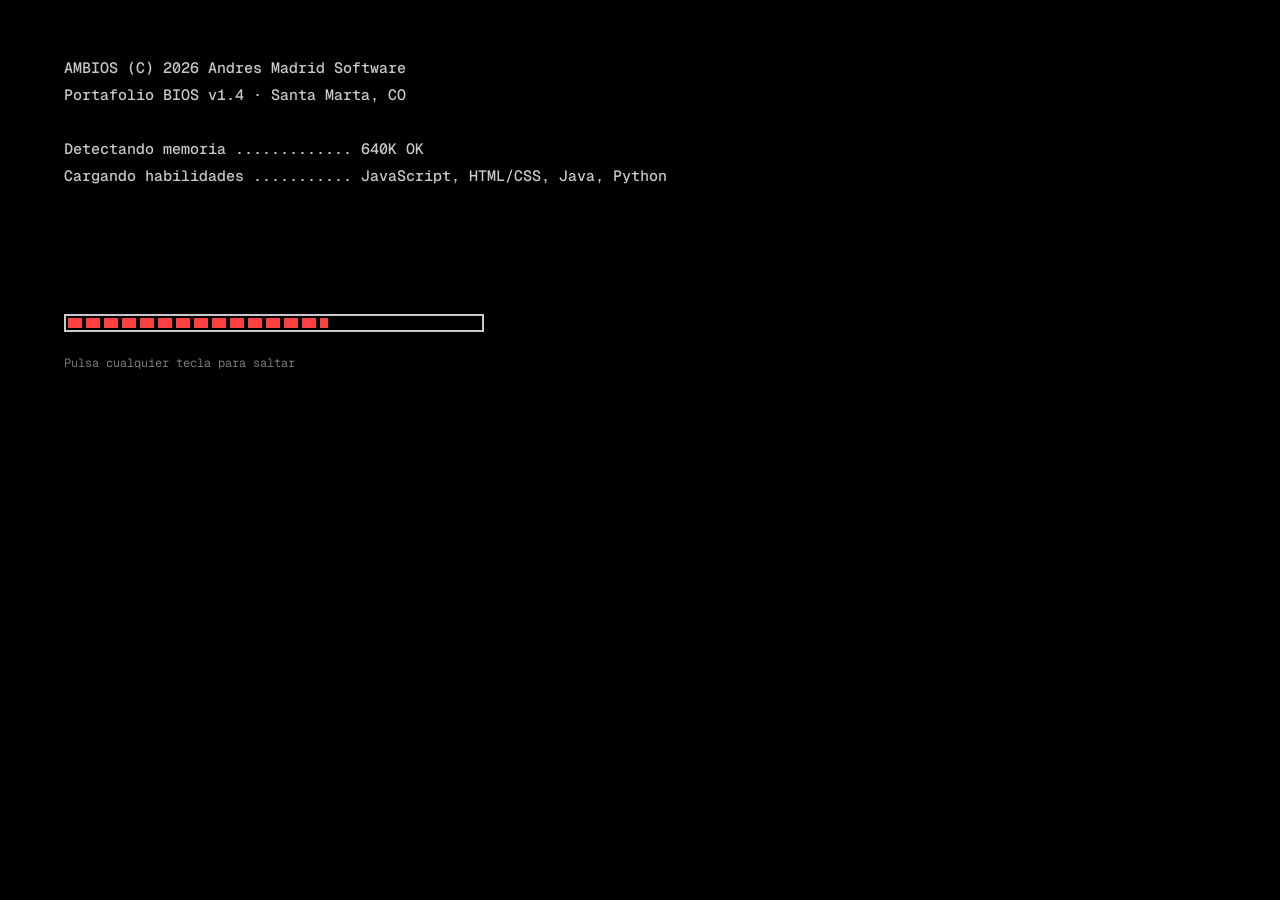
==== index.html @ 8a4d8285 "feat: escritorio en Supabase con cambios en vivo y envío directo del contacto Supabase: - La config " ====
<!DOCTYPE html>
<html lang="es">
<head>
  <meta charset="UTF-8" />
  <meta name="viewport" content="width=device-width, initial-scale=1.0" />
  <title>Andres Madrid | Desarrollador de Software</title>
  <meta
    name="description"
    content="Portafolio de Andres Madrid, desarrollador de software. Un escritorio donde cada icono abre una parte de mi perfil."
  />
  <link rel="canonical" href="https://andresmadrid.vercel.app/" />

  <!-- ====== Vista previa al compartir el enlace (LinkedIn, WhatsApp, X…) ======
       og:image necesita la dirección completa, no una ruta relativa. -->
  <meta property="og:type" content="website" />
  <meta property="og:url" content="https://andresmadrid.vercel.app/" />
  <meta property="og:site_name" content="Andres Madrid" />
  <meta property="og:title" content="Andres Madrid · Desarrollador de Software" />
  <meta property="og:description" content="Portafolio con forma de escritorio: proyectos, habilidades y contacto." />
  <meta property="og:image" content="https://andresmadrid.vercel.app/og.png" />
  <meta property="og:image:width" content="1200" />
  <meta property="og:image:height" content="630" />
  <meta property="og:image:alt" content="Escritorio retro del portafolio de Andres Madrid con la ventana de bienvenida abierta" />
  <meta property="og:locale" content="es_CO" />
  <meta property="og:locale:alternate" content="en_US" />
  <meta name="twitter:card" content="summary_large_image" />
  <meta name="twitter:title" content="Andres Madrid · Desarrollador de Software" />
  <meta name="twitter:description" content="Portafolio con forma de escritorio: proyectos, habilidades y contacto." />
  <meta name="twitter:image" content="https://andresmadrid.vercel.app/og.png" />

  <!-- ====== Datos estructurados para buscadores ====== -->
  <script type="application/ld+json">
    {
      "@context": "https://schema.org",
      "@type": "Person",
      "name": "Andres Madrid",
      "jobTitle": "Desarrollador de Software",
      "url": "https://andresmadrid.vercel.app/",
      "email": "mailto:mvandres08@gmail.com",
      "address": { "@type": "PostalAddress", "addressLocality": "Santa Marta", "addressCountry": "CO" },
      "sameAs": [
        "https://github.com/afMadridv",
        "https://www.linkedin.com/in/andr%C3%A9s-felipe-madrid-villar-9987693a8/"
      ]
    }
  </script>

  <!-- ====== Sin JavaScript: se ve el perfil en texto, no un escritorio vacío ====== -->
  <noscript>
    <style>
      .desktop, .taskbar, .start-menu, .admin-overlay { display: none !important; }
      html, body { overflow: auto !important; background: #0b0b0b !important; }
      .seo-profile {
        position: static !important; width: auto !important; height: auto !important;
        clip: auto !important; margin: 0 auto !important; overflow: visible !important;
        white-space: normal !important; max-width: 760px; padding: 32px 20px;
        color: #e4e4e4; line-height: 1.7;
      }
      .seo-profile a { color: #ff8a8a; }
      .seo-profile h1 { color: #ff4a4a; }
    </style>
  </noscript>

  <!-- ====== Icono de la pestaña (favicon, integrado, no necesita archivo) ====== -->
  <link rel="icon" href="data:image/svg+xml,<svg xmlns='http://www.w3.org/2000/svg' viewBox='0 0 100 100'><rect width='100' height='100' rx='22' fill='%23FA4040'/><text x='50' y='71' font-size='62' font-weight='bold' text-anchor='middle' fill='white' font-family='monospace'>A</text></svg>" />

  <link rel="preconnect" href="https://fonts.googleapis.com" />
  <link rel="preconnect" href="https://fonts.gstatic.com" crossorigin />
  <link
    href="https://fonts.googleapis.com/css2?family=Geist+Mono:wght@400;500;600;700&family=Silkscreen:wght@400;700&display=swap"
    rel="stylesheet"
  />

  <!-- El ?v= evita que el navegador sirva la versión vieja en caché.
       Si tocas styles.css o script.js y no ves el cambio, sube el número. -->
  <link rel="stylesheet" href="styles.css?v=17" />
  <script src="script.js?v=17"></script>
</head>

<body>
  <!-- =========================================================
       PANTALLA DE ARRANQUE
       Sale en cada visita y se salta con cualquier tecla o toque.
       Solo se ve con JavaScript: el <html> recibe la clase
       boot-on desde script.js, antes de pintar nada.
       ========================================================= -->
  <div class="boot" id="boot" aria-hidden="true">
    <pre class="boot-text" id="boot-text"></pre>
    <div class="boot-bar"><div class="boot-fill" id="boot-fill"></div></div>
    <p class="boot-skip" id="boot-skip" data-i18n="boot.skip">Pulsa cualquier tecla para saltar</p>
  </div>

  <!-- =========================================================
       PERFIL EN TEXTO
       Oculto a la vista pero legible para buscadores y lectores
       de pantalla, y visible si el navegador no tiene JavaScript.
       La lista de proyectos la refresca script.js con GitHub.
       ========================================================= -->
  <article class="seo-profile" id="seo-profile" lang="es">
    <h1>Andres Madrid — Desarrollador de Software</h1>
    <p>Santa Marta, Colombia.</p>
    <p>
      Diseño sistemas escalables, seguros y eficientes, con experiencia entregando
      soluciones en entornos altamente regulados: construcción, mantenimiento eléctrico
      e insolvencia y conciliación. Optimizo el rendimiento de los sistemas y acompaño a
      los equipos para elevar su nivel técnico.
    </p>
    <h2>Habilidades</h2>
    <ul>
      <li>Frontend: JavaScript, HTML/CSS</li>
      <li>Backend: Java, Python</li>
      <li>Bases de datos: MySQL, PostgreSQL</li>
      <li>Herramientas: GitHub, Git, Figma, Claude, VS Code, Vercel</li>
    </ul>
    <h2>Educación</h2>
    <ul>
      <li>Ingeniería de Sistemas — Universidad de la Costa (2025 - Presente)</li>
      <li>Técnico en Desarrollo de Software y Aplicaciones Móviles — Corporación Bolivariana del Norte (2022 - 2024)</li>
    </ul>
    <h2>Proyectos</h2>
    <ul id="seo-projects">
      <li><a href="https://github.com/afMadridv">Todos mis proyectos en GitHub</a></li>
    </ul>
    <h2>Contacto</h2>
    <ul>
      <li>Email: <a href="mailto:mvandres08@gmail.com">mvandres08@gmail.com</a></li>
      <li><a href="https://www.linkedin.com/in/andr%C3%A9s-felipe-madrid-villar-9987693a8/">LinkedIn</a></li>
      <li><a href="https://github.com/afMadridv">GitHub</a></li>
    </ul>
  </article>

  <!-- =========================================================
       ESCRITORIO
       El fondo se aplica desde JS (config.wallpaper) para que
       se pueda cambiar desde el portal de administración.
       ========================================================= -->
  <main class="desktop" id="desktop">
    <!-- Iconos del escritorio: los genera renderDesktop() -->
    <div class="icon-grid" id="icon-grid"></div>

    <!-- Lanzador para el teléfono: los mismos elementos en lista.
         Solo se ve en pantallas estrechas (ver styles.css). -->
    <section class="launcher" id="launcher" aria-labelledby="launcher-title">
      <div class="win-bar">
        <span class="win-ico" id="launcher-ico" aria-hidden="true"></span>
        <span class="win-title" id="launcher-title">Andres Madrid</span>
      </div>
      <div class="launcher-body">
        <p class="launcher-role" data-i18n="launcher.role">Desarrollador de software · Santa Marta, Colombia</p>
        <div class="send-list" id="launcher-list"></div>
      </div>
      <div class="win-status" data-i18n="launcher.hint">Toca un elemento para abrirlo</div>
    </section>

    <!-- Ventanas abiertas -->
    <div class="windows" id="windows"></div>

    <!-- Star Wars: decorativo, por encima del fondo y bajo las ventanas -->
    <div class="sw-fx" id="sw-fx" aria-hidden="true">
      <div class="tie-fighter" id="tie-fighter">
        <svg viewBox="0 0 16 16" xmlns="http://www.w3.org/2000/svg" shape-rendering="crispEdges">
          <rect x="0" y="1" width="4" height="14" fill="#242b36"/>
          <rect x="1" y="2" width="2" height="12" fill="#3d4655"/>
          <rect x="0" y="1" width="4" height="1" fill="#98a2b3"/>
          <rect x="0" y="14" width="4" height="1" fill="#98a2b3"/>
          <rect x="0" y="7" width="4" height="1" fill="#5b6575"/>
          <rect x="12" y="1" width="4" height="14" fill="#242b36"/>
          <rect x="13" y="2" width="2" height="12" fill="#3d4655"/>
          <rect x="12" y="1" width="4" height="1" fill="#98a2b3"/>
          <rect x="12" y="14" width="4" height="1" fill="#98a2b3"/>
          <rect x="12" y="7" width="4" height="1" fill="#5b6575"/>
          <rect x="4" y="7" width="2" height="2" fill="#6b7280"/>
          <rect x="10" y="7" width="2" height="2" fill="#6b7280"/>
          <rect x="6" y="5" width="4" height="6" fill="#4b5563"/>
          <rect x="7" y="4" width="2" height="1" fill="#4b5563"/>
          <rect x="7" y="11" width="2" height="1" fill="#4b5563"/>
          <rect x="7" y="6" width="2" height="3" fill="#0f1420"/>
          <rect x="7" y="6" width="1" height="1" fill="#9ca3af"/>
        </svg>
      </div>

      <div class="death-star" id="death-star">
        <svg viewBox="0 0 24 24" xmlns="http://www.w3.org/2000/svg">
          <circle cx="12" cy="12" r="11" fill="#7d8695"/>
          <path d="M12 1a11 11 0 0 0 0 22z" fill="#98a2b3"/>
          <circle cx="12" cy="12" r="11" fill="none" stroke="#5b6575" stroke-width="0.6"/>
          <rect x="1" y="11.4" width="22" height="1.2" fill="#4a5261"/>
          <circle cx="8.5" cy="7.2" r="3.4" fill="#5b6575"/>
          <circle cx="8.5" cy="7.2" r="2.2" fill="#39404d"/>
          <circle cx="8.5" cy="7.2" r="0.9" fill="#22303f"/>
          <rect x="3" y="15.5" width="8" height="0.7" fill="#69727f"/>
          <rect x="5" y="17.5" width="10" height="0.7" fill="#69727f"/>
        </svg>
      </div>
    </div>
  </main>

  <!-- =========================================================
       MENÚ INICIO
       ========================================================= -->
  <nav class="start-menu" id="start-menu" hidden>
    <div class="start-side"><span>ANDRES&nbsp;MADRID</span></div>
    <ul class="start-list" id="start-list"></ul>
  </nav>

  <!-- =========================================================
       BARRA DE TAREAS
       ========================================================= -->
  <footer class="taskbar" id="taskbar">
    <button type="button" class="tb-btn start-btn" id="start-btn" aria-expanded="false">
      <span class="start-logo" aria-hidden="true"></span>
      <span data-i18n="ui.start">Inicio</span>
    </button>

    <!-- Acceso directo a LinkedIn, con el aspecto de un botón de la barra -->
    <a
      class="tb-btn linkedin-btn"
      id="linkedin-btn"
      href="https://www.linkedin.com/in/andr%C3%A9s-felipe-madrid-villar-9987693a8/"
      target="_blank"
      rel="noopener noreferrer"
      data-i18n-title="ui.linkedin"
      title="Abrir mi perfil de LinkedIn"
    >
      <svg viewBox="0 0 24 24" fill="currentColor" aria-hidden="true"><path d="M6.94 5a2 2 0 1 1-4-.002 2 2 0 0 1 4 .002zM7 8.48H3V21h4V8.48zm6.32 0H9.34V21h3.94v-6.57c0-3.66 4.77-4 4.77 0V21H22v-7.93c0-6.17-7.06-5.94-8.72-2.91l.04-1.68z"/></svg>
      <span>Andres Madrid</span>
    </a>

    <!-- Un botón por ventana abierta -->
    <div class="task-buttons" id="task-buttons"></div>

    <div class="tray">
      <!-- Sonidos de sistema: apagados por defecto -->
      <button type="button" class="tray-btn sound-btn" id="sound-toggle" aria-pressed="false" data-i18n-aria="aria.sound" aria-label="Sonido">
        <span class="sound-ico" id="sound-ico" aria-hidden="true"></span>
      </button>
      <button type="button" class="tray-btn" id="lang-toggle" data-i18n-aria="aria.lang" aria-label="Cambiar idioma">
        <span class="lang-code" id="lang-code">EN</span>
      </button>
      <!-- Reloj de Colombia (America/Bogota), no la hora del visitante -->
      <div class="clock" id="clock" data-i18n-title="ui.clock" title="Hora de Colombia">
        <span class="clock-time" id="clock-time">--:--</span>
        <span class="clock-date" id="clock-date"></span>
      </div>
    </div>
  </footer>

  <!-- =========================================================
       PORTAL DE ADMINISTRACIÓN
       ========================================================= -->
  <div class="admin-overlay" id="admin-overlay" hidden role="dialog" aria-modal="true" aria-labelledby="admin-title">
    <div class="win admin-panel">
      <div class="win-bar">
        <span class="win-title" id="admin-title" data-i18n="admin.title">Panel de administración</span>
        <span class="win-controls">
          <button type="button" class="win-btn" id="admin-close" data-i18n-aria="aria.close" aria-label="Cerrar">✕</button>
        </span>
      </div>

      <div class="win-body">
        <!-- Paso 1: cuenta de Supabase -->
        <div id="admin-gate">
          <p class="admin-hint" data-i18n="admin.gate">Entra con tu cuenta de Supabase. Lo que publiques lo ven todos al instante.</p>
          <div class="field">
            <label for="admin-email" data-i18n="admin.email">Correo</label>
            <input class="input" id="admin-email" type="email" autocomplete="username" />
          </div>
          <div class="field">
            <label for="admin-pass" data-i18n="admin.pass">Contraseña</label>
            <input class="input" id="admin-pass" type="password" autocomplete="current-password" />
          </div>
          <p class="admin-error" id="admin-error"></p>
          <button type="button" class="btn" id="admin-submit" data-i18n="admin.enter">Entrar</button>
        </div>

        <!-- Paso 2: administración -->
        <div id="admin-panel-body" hidden>
          <div class="admin-legacy" id="admin-legacy" hidden>
            <p data-i18n="admin.legacy">Este navegador tiene un escritorio guardado de antes, que solo veías tú.</p>
            <button type="button" class="btn" id="legacy-load" data-i18n="admin.legacy.load">Cargarlo</button>
            <button type="button" class="btn" id="legacy-drop" data-i18n="admin.legacy.drop">Descartar</button>
          </div>
          <div class="tabs" id="admin-tabs">
            <button type="button" class="tab is-active" data-tab="items" data-i18n="admin.tab.items">Iconos</button>
            <button type="button" class="tab" data-tab="look" data-i18n="admin.tab.look">Fondo</button>
            <button type="button" class="tab" data-tab="repos" data-i18n="admin.tab.repos">Proyectos</button>
            <button type="button" class="tab" data-tab="skills" data-i18n="admin.tab.skills">Habilidades</button>
            <button type="button" class="tab" data-tab="edu" data-i18n="admin.tab.edu">Educación</button>
          </div>

          <!-- Iconos, carpetas y archivos -->
          <section class="tab-panel" id="tab-items">
            <p class="admin-hint" data-i18n="admin.items.hint">
              Ordena con ▲ y ▼. Los elementos con carpeta padre salen dentro de esa
              carpeta, no en el escritorio.
            </p>
            <div class="admin-list" id="admin-items"></div>
            <button type="button" class="btn" id="item-add" data-i18n="admin.items.add">+ Nuevo elemento</button>

            <form class="item-form" id="item-form" hidden>
              <div class="form-grid">
                <div class="field">
                  <label for="f-name-es" data-i18n="admin.f.name.es">Nombre (español)</label>
                  <input class="input" id="f-name-es" required />
                </div>
                <div class="field">
                  <label for="f-name-en" data-i18n="admin.f.name.en">Nombre (inglés)</label>
                  <input class="input" id="f-name-en" />
                </div>
                <div class="field">
                  <label for="f-type" data-i18n="admin.f.type">Tipo</label>
                  <select class="input" id="f-type">
                    <option value="txt">Archivo de texto (.txt)</option>
                    <option value="folder">Carpeta</option>
                    <option value="link">Enlace externo</option>
                    <option value="app">Ventana especial</option>
                  </select>
                </div>
                <div class="field">
                  <label for="f-icon" data-i18n="admin.f.icon">Icono</label>
                  <select class="input" id="f-icon"></select>
                </div>
                <div class="field">
                  <label for="f-parent" data-i18n="admin.f.parent">Dentro de</label>
                  <select class="input" id="f-parent"></select>
                </div>
                <div class="field" id="field-app">
                  <label for="f-app" data-i18n="admin.f.app">Contenido especial</label>
                  <select class="input" id="f-app">
                    <option value="projects">Proyectos de GitHub</option>
                    <option value="skills">Habilidades</option>
                    <option value="education">Educación</option>
                    <option value="contact">Contacto</option>
                    <option value="social">Redes</option>
                    <option value="cv">Currículum</option>
                    <option value="mypc">Mi PC</option>
                    <option value="trash">Papelera</option>
                  </select>
                </div>
                <div class="field" id="field-url">
                  <label for="f-url" data-i18n="admin.f.url">Dirección (URL)</label>
                  <input class="input" id="f-url" type="url" placeholder="https://…" />
                </div>
              </div>

              <div class="field" id="field-text-es">
                <label for="f-text-es" data-i18n="admin.f.text.es">Texto (español)</label>
                <textarea class="input" id="f-text-es" rows="5"></textarea>
              </div>
              <div class="field" id="field-text-en">
                <label for="f-text-en" data-i18n="admin.f.text.en">Texto (inglés)</label>
                <textarea class="input" id="f-text-en" rows="5"></textarea>
              </div>

              <div class="form-actions">
                <button type="submit" class="btn btn-primary" data-i18n="admin.f.save">Guardar elemento</button>
                <button type="button" class="btn" id="item-cancel" data-i18n="admin.f.cancel">Cancelar</button>
              </div>
            </form>
          </section>

          <!-- Fondo del escritorio -->
          <section class="tab-panel" id="tab-look" hidden>
            <div class="field">
              <label for="wp-type" data-i18n="admin.wp.type">Tipo de fondo</label>
              <select class="input" id="wp-type">
                <option value="color">Color liso</option>
                <option value="gradient">Degradado</option>
                <option value="image">Imagen (URL)</option>
              </select>
            </div>
            <div class="field" id="wp-field-color">
              <label for="wp-color" data-i18n="admin.wp.color">Color</label>
              <input class="input color" id="wp-color" type="color" value="#000000" />
            </div>
            <div class="field" id="wp-field-color2" hidden>
              <label for="wp-color2" data-i18n="admin.wp.color2">Segundo color</label>
              <input class="input color" id="wp-color2" type="color" value="#2a0d0d" />
            </div>
            <div class="field" id="wp-field-url" hidden>
              <label for="wp-url" data-i18n="admin.wp.url">Dirección de la imagen</label>
              <input class="input" id="wp-url" type="url" placeholder="https://…" />
            </div>
            <label class="check">
              <input type="checkbox" id="wp-fx" />
              <span data-i18n="admin.wp.fx">Mostrar el caza TIE y la Estrella de la Muerte</span>
            </label>
            <p class="admin-hint" data-i18n="admin.wp.hint">
              El fondo cambia al instante aquí. Pulsa Publicar abajo para que lo vean todos.
            </p>
          </section>

          <!-- Qué repos se publican -->
          <section class="tab-panel" id="tab-repos" hidden>
            <p class="admin-hint" data-i18n="admin.repos.hint">
              Marca los repos que quieres mostrar en la carpeta Proyectos. Sin nada
              marcado, salen todos.
            </p>
            <div class="admin-list" id="admin-repos"></div>
          </section>

          <!-- Habilidades: grupos con sus tecnologías -->
          <section class="tab-panel" id="tab-skills" hidden>
            <p class="admin-hint" data-i18n="admin.sk.hint">
              Cada grupo sale como un bloque en la ventana Habilidades, en el CV y en el
              arranque. Las tecnologías van separadas por coma.
            </p>
            <div id="admin-skills"></div>
            <button type="button" class="btn" id="skill-add" data-i18n="admin.sk.add">+ Grupo</button>
          </section>

          <!-- Educación: un bloque por estudio -->
          <section class="tab-panel" id="tab-edu" hidden>
            <p class="admin-hint" data-i18n="admin.ed.hint">
              Cada estudio sale como una fila en la ventana Educación y en el CV.
            </p>
            <div id="admin-edu"></div>
            <button type="button" class="btn" id="edu-add" data-i18n="admin.ed.add">+ Estudio</button>
          </section>

          <div class="admin-foot">
            <span class="admin-count" id="admin-count"></span>
            <button type="button" class="btn" id="admin-logout" data-i18n="admin.logout">Cerrar sesión</button>
            <button type="button" class="btn" id="admin-reset" data-i18n="admin.reset">Restablecer</button>
            <button type="button" class="btn" id="admin-export" data-i18n="admin.export">Copia (desktop.json)</button>
            <button type="button" class="btn btn-primary" id="admin-save" data-i18n="admin.save">Publicar</button>
          </div>
        </div>
      </div>
    </div>
  </div>

  <!-- Copia del CV para "Guardar como PDF": solo se imprime esto -->
  <div class="print-root" id="print-root" aria-hidden="true"></div>
</body>
</html>
---- styles.css ----
/* =========================================================
   PORTAFOLIO — ESCRITORIO
   Estética de sistema operativo de los 90: marcos biselados,
   barra de tareas y ventanas que se arrastran.

   El biselado no usa `border: outset` (cada navegador lo pinta
   distinto): se hace con cuatro box-shadow interiores, que dan
   el mismo resultado en todas partes.
   ========================================================= */

:root {
  /* Gris del chrome, como en aquellos sistemas */
  --face: #c6c6c6;
  --face-dark: #9a9a9a;
  --light: #ffffff;
  --shadow: #808080;
  --dark: #1b1b1b;

  --title-a: #7a0f0f;          /* barra de título activa */
  --title-b: #d63a3a;
  --title-off-a: #6b6b6b;      /* barra de título inactiva */
  --title-off-b: #a5a5a5;

  --accent: #fa4040;
  --ink: #101010;
  --ink-soft: #4a4a4a;
  --paper: #ffffff;

  --taskbar-h: 40px;

  --font-mono: "Geist Mono", ui-monospace, SFMono-Regular, "Roboto Mono",
    Menlo, Monaco, "Courier New", monospace;
  --font-display: "Silkscreen", "Courier New", var(--font-mono);
}

/* Biselado hacia fuera (botones, ventanas, barra) */
.bevel,
.win,
.tb-btn,
.tray,
.taskbar,
.btn,
.start-menu {
  box-shadow:
    inset 1px 1px 0 0 var(--light),
    inset -1px -1px 0 0 var(--dark),
    inset 2px 2px 0 0 var(--face),
    inset -2px -2px 0 0 var(--shadow);
}

/* Biselado hacia dentro (campos, zonas hundidas) */
.bevel-in,
.input,
.admin-list,
.win-body.sunken {
  box-shadow:
    inset 1px 1px 0 0 var(--shadow),
    inset -1px -1px 0 0 var(--light),
    inset 2px 2px 0 0 var(--dark),
    inset -2px -2px 0 0 var(--face);
}

*, *::before, *::after { box-sizing: border-box; }

html, body {
  height: 100%;
  margin: 0;
  overflow: hidden;              /* el escritorio no hace scroll; las ventanas sí */
  font-family: var(--font-mono);
  color: var(--ink);
  background: #000;
  -webkit-font-smoothing: antialiased;
}

button, input, select, textarea { font: inherit; color: inherit; }

.sr-only {
  position: absolute; width: 1px; height: 1px;
  padding: 0; margin: -1px; overflow: hidden;
  clip: rect(0 0 0 0); white-space: nowrap; border: 0;
}

/* =========================================================
   ESCRITORIO
   ========================================================= */
.desktop {
  position: fixed;
  inset: 0 0 var(--taskbar-h) 0;
  background: #000;              /* JS lo sustituye con config.wallpaper */
  background-size: cover;
  background-position: center;
  overflow: hidden;
}

/* ----- Iconos ----- */
.icon-grid {
  position: absolute;
  inset: 0;
  padding: 1rem 0.5rem;
  display: grid;
  /* Se llenan de arriba abajo y luego saltan de columna, como un
     escritorio de verdad. Hacen falta filas explícitas: con solo
     grid-auto-flow:column cada icono se iría a su propia columna. */
  grid-template-rows: repeat(auto-fill, 96px);
  grid-auto-columns: 96px;
  grid-auto-flow: column;
  gap: 0.25rem;
  justify-content: start;
  z-index: 2;
}
/* En pantallas bajas o estrechas, en filas para que no se salgan */
@media (max-width: 700px), (max-height: 620px) {
  .icon-grid {
    grid-template-rows: none;
    grid-template-columns: repeat(auto-fill, minmax(80px, 1fr));
    grid-auto-rows: 92px;
    grid-auto-flow: row;
    align-content: start;
  }
}

.d-icon {
  display: flex;
  flex-direction: column;
  align-items: center;
  justify-content: flex-start;
  gap: 0.35rem;
  padding: 0.4rem 0.25rem;
  background: none;
  border: 1px dotted transparent;
  cursor: pointer;
  text-align: center;
  color: #fff;
  font-size: 0.72rem;
  line-height: 1.25;
  word-break: break-word;
}
.d-icon:hover .d-icon-img { filter: brightness(1.15); }
.d-icon:focus-visible { outline: none; border-color: #fff; }
/* Azul de selección clásico para el icono abierto o enfocado */
.d-icon.is-open .d-icon-label,
.d-icon:focus-visible .d-icon-label {
  background: #000080;
  color: #fff;
  text-shadow: none;
}
.d-icon-img { width: 40px; height: 40px; flex-shrink: 0; }
.d-icon-img svg {
  width: 100%;
  height: 100%;
  display: block;
  image-rendering: pixelated;   /* los iconos son de píxeles: sin suavizado */
}
.d-icon-label {
  padding: 1px 3px;
  text-shadow: 1px 1px 0 rgba(0, 0, 0, 0.85);
}

/* =========================================================
   VENTANAS
   ========================================================= */
.windows { position: absolute; inset: 0; z-index: 3; pointer-events: none; }

.win {
  position: absolute;
  display: flex;
  flex-direction: column;
  min-width: 260px;
  min-height: 140px;
  padding: 3px;
  background: var(--face);
  pointer-events: auto;
  animation: winIn 0.14s ease-out;
}
@keyframes winIn {
  from { opacity: 0; transform: scale(0.97); }
  to   { opacity: 1; transform: scale(1); }
}
.win.is-min { display: none; }
.win.is-max {
  inset: 0 0 0 0 !important;
  width: auto !important;
  height: auto !important;
}

/* ----- Barra de título: plateada, con icono a la izquierda ----- */
.win-bar {
  display: flex;
  align-items: center;
  gap: 0.4rem;
  padding: 3px 3px 3px 4px;
  background: linear-gradient(90deg, #9a9a9a, #d2d2d2);
  color: #3a3a3a;
  cursor: inherit;
  user-select: none;
  touch-action: none;            /* para poder arrastrar en móvil */
}
.win.is-active .win-bar {
  background: linear-gradient(90deg, #5c5c5c, #cfcfcf);
  color: #000;
}
.win-ico { width: 16px; height: 16px; flex-shrink: 0; }
.win-ico svg { width: 100%; height: 100%; display: block; image-rendering: pixelated; }
.win-title {
  flex: 1;
  font-size: 0.74rem;
  font-weight: 700;
  white-space: nowrap;
  overflow: hidden;
  text-overflow: ellipsis;
}
.win-controls { display: flex; gap: 2px; }
.win-btn {
  width: 20px;
  height: 18px;
  display: grid;
  place-items: center;
  background: var(--face);
  border: 0;
  color: var(--ink);
  font-size: 0.7rem;
  line-height: 1;
  cursor: pointer;
  box-shadow:
    inset 1px 1px 0 0 var(--light),
    inset -1px -1px 0 0 var(--dark),
    inset 2px 2px 0 0 var(--face),
    inset -2px -2px 0 0 var(--shadow);
}
.win-btn:active {
  box-shadow:
    inset 1px 1px 0 0 var(--shadow),
    inset -1px -1px 0 0 var(--light),
    inset 2px 2px 0 0 var(--dark);
}

/* ----- Cuerpo (base; cada tipo lo cambia) ----- */
.win-body {
  flex: 1;
  overflow: auto;
  margin-top: 3px;
  padding: 0.9rem 1rem;
  background: var(--paper);
  font-size: 0.82rem;
  line-height: 1.6;
  box-shadow:
    inset 1px 1px 0 0 var(--shadow),
    inset -1px -1px 0 0 var(--light),
    inset 2px 2px 0 0 var(--dark);
}
.win-body p { margin: 0 0 0.8rem; }
.win-body a { color: #a01414; }
.muted { color: var(--ink-soft); }

/* ----- Barra de estado ----- */
.win-status {
  flex-shrink: 0;
  margin-top: 3px;
  padding: 2px 8px;
  min-height: 20px;
  font-size: 0.7rem;
  line-height: 16px;
  color: var(--ink);
  background: var(--face);
  box-shadow:
    inset 1px 1px 0 0 var(--shadow),
    inset -1px -1px 0 0 var(--light);
  white-space: nowrap;
  overflow: hidden;
  text-overflow: ellipsis;
}

/* =========================================================
   1) VISOR DE TEXTO  (.txt y ficha de proyecto)
   Fondo negro, monoespaciado, titular en rojo.
   ========================================================= */
.body-txt {
  background: #0b0b0b;
  color: #d8d8d8;
  padding: 1.1rem 1.2rem;
}
.body-txt .txt-head {
  margin: 0 0 1.1rem;
  font-family: var(--font-display);
  font-size: 0.95rem;
  color: #ff3b3b;
  letter-spacing: 0;
}
.body-txt .txt-body { white-space: pre-wrap; line-height: 1.9; }
.body-txt a { color: #ff8a8a; }

.body-repo .facts {
  display: grid;
  grid-template-columns: auto 1fr;
  gap: 0.15rem 0.9rem;
  margin: 1.2rem 0;
  font-size: 0.78rem;
}
.body-repo dt { color: #8a8a8a; }
.body-repo dd { margin: 0; }
.body-repo .repo-links { display: flex; gap: 0.4rem; flex-wrap: wrap; }

/* =========================================================
   2) EXPLORADOR CON PESTAÑAS  (carpetas y Proyectos)
   ========================================================= */
.body-explorer {
  background: var(--face);
  padding: 4px 4px 0;
  display: flex;
  flex-direction: column;
  box-shadow: none;
}

.tabs-row {
  display: flex;
  gap: 2px;
  padding: 2px 2px 0;
  flex-wrap: wrap;
  flex-shrink: 0;
}
.etab {
  display: flex;
  align-items: center;
  gap: 0.3rem;
  padding: 3px 9px 4px;
  margin-bottom: -1px;
  background: var(--face-dark);
  border: 0;
  border-radius: 3px 3px 0 0;
  font-size: 0.72rem;
  cursor: pointer;
  box-shadow:
    inset 1px 1px 0 0 var(--light),
    inset -1px 0 0 0 var(--dark);
}
.etab.is-active {
  background: var(--face);
  font-weight: 700;
  padding-bottom: 6px;
  z-index: 1;
}
.etab-ico { width: 13px; height: 13px; flex-shrink: 0; }
.etab-ico svg { width: 100%; height: 100%; display: block; image-rendering: pixelated; }

.explorer-pane {
  flex: 1;
  overflow: auto;
  padding: 0.7rem;
  background: var(--paper);
  box-shadow:
    inset 1px 1px 0 0 var(--shadow),
    inset -1px -1px 0 0 var(--light),
    inset 2px 2px 0 0 var(--dark);
}

.folder-grid {
  display: grid;
  grid-template-columns: repeat(auto-fill, minmax(88px, 1fr));
  gap: 0.4rem;
  align-content: start;
}
.folder-item {
  display: flex;
  flex-direction: column;
  align-items: center;
  gap: 0.3rem;
  padding: 0.5rem 0.2rem;
  background: none;
  border: 1px dotted transparent;
  cursor: pointer;
  font-size: 0.7rem;
  text-align: center;
  color: var(--ink);
  word-break: break-word;
}
.folder-item:hover { background: #e8e8f4; border-color: #9a9ab0; }
.folder-item:focus-visible { outline: none; background: #000080; color: #fff; }
.fi-ico { width: 32px; height: 32px; }
.fi-ico svg { width: 100%; height: 100%; display: block; image-rendering: pixelated; }
.folder-empty { color: var(--ink-soft); font-style: italic; padding: 0.5rem; }

/* =========================================================
   3) PANEL DE PROPIEDADES  (Habilidades)
   ========================================================= */
.body-props { background: var(--face); box-shadow: none; padding: 0.9rem; }
.body-props .group {
  margin: 0 0 0.9rem;
  padding: 0.6rem 0.8rem 0.7rem;
  border: 0;
  box-shadow:
    inset 1px 1px 0 0 var(--shadow),
    inset -1px -1px 0 0 var(--light);
}
.body-props legend { padding: 0 0.35rem; font-size: 0.75rem; font-weight: 700; }
/* Lista de componentes, estilo "programas instalados" */
.comp-list {
  padding: 3px;
  background: var(--paper);
  box-shadow:
    inset 1px 1px 0 0 var(--shadow),
    inset -1px -1px 0 0 var(--light),
    inset 2px 2px 0 0 var(--dark);
}
.comp-row {
  display: flex;
  align-items: center;
  gap: 0.45rem;
  padding: 2px 4px;
  font-size: 0.75rem;
}
.comp-row:hover { background: #000080; color: #fff; }
.comp-mark { width: 14px; height: 14px; flex-shrink: 0; }
.comp-mark svg { width: 100%; height: 100%; display: block; image-rendering: pixelated; }

/* =========================================================
   4) VISTA DE LISTA  (Educación)
   ========================================================= */
.body-list { background: var(--paper); padding: 3px; }
.listview { width: 100%; border-collapse: collapse; font-size: 0.74rem; }
.listview th {
  position: sticky;
  top: 0;
  padding: 3px 7px;
  text-align: left;
  font-weight: 700;
  background: var(--face);
  box-shadow:
    inset 1px 1px 0 0 var(--light),
    inset -1px -1px 0 0 var(--shadow);
}
.listview td {
  padding: 5px 7px;
  border-bottom: 1px solid #e4e4e4;
  vertical-align: top;
}
.listview tr:hover td { background: #e8e8f4; }
.cell-ico {
  display: inline-block;
  width: 16px; height: 16px;
  margin-right: 0.4rem;
  vertical-align: -3px;
}
.cell-ico svg { width: 100%; height: 100%; display: block; image-rendering: pixelated; }

/* =========================================================
   5) ENTORNO DE RED  (Redes)
   ========================================================= */
.body-net { background: var(--face); box-shadow: none; padding: 4px; display: flex; }
.body-net .explorer-pane { flex: 1; }
.body-net .fi-ico { width: 40px; height: 40px; }

/* =========================================================
   6) CUADRO DE DIÁLOGO  (Contacto)
   ========================================================= */
.body-dialog { background: var(--face); box-shadow: none; padding: 1rem; }
.dlg-head {
  display: flex;
  align-items: flex-start;
  gap: 0.8rem;
  margin-bottom: 1rem;
}
.dlg-ico { width: 32px; height: 32px; flex-shrink: 0; }
.dlg-ico svg { width: 100%; height: 100%; display: block; image-rendering: pixelated; }
.dlg-head p { margin: 0; font-size: 0.76rem; }
.dlg-actions { display: flex; justify-content: flex-end; margin-top: 0.4rem; }

/* "Enviar con…": lista hundida como el "Abrir con" de Windows */
.send-chooser[hidden] { display: none; }
.send-q { margin: 0 0 0.6rem; font-size: 0.8rem; font-weight: 700; }
.send-list {
  display: flex;
  flex-direction: column;
  padding: 3px;
  margin-bottom: 0.4rem;
  background: var(--paper);
  box-shadow:
    inset 1px 1px 0 0 var(--shadow),
    inset -1px -1px 0 0 var(--light),
    inset 2px 2px 0 0 var(--dark);
}
.send-opt {
  display: flex;
  align-items: center;
  gap: 0.7rem;
  padding: 0.45rem 0.55rem;
  background: none;
  border: 1px dotted transparent;
  text-align: left;
  color: var(--ink);
}
.send-opt:hover,
.send-opt:focus-visible {
  outline: none;
  background: #000080;
  color: #fff;
}
.send-ico { width: 28px; height: 28px; flex-shrink: 0; }
.send-ico svg { width: 100%; height: 100%; display: block; image-rendering: pixelated; }
.send-txt { display: flex; flex-direction: column; line-height: 1.3; }
.send-txt strong { font-size: 0.8rem; }
.send-txt span { font-size: 0.68rem; opacity: 0.75; }
.copy-box { margin-top: 0.5rem; font-size: 0.72rem; }
.copy-box[hidden] { display: none; }
.body-dialog > [hidden] { display: none !important; }

/* Formulario: nombre y email lado a lado, contador bajo el mensaje */
.field-row { display: grid; grid-template-columns: 1fr 1fr; gap: 0 0.7rem; }
@container (max-width: 420px) {
  .field-row { grid-template-columns: 1fr; }
}
.body-dialog { container-type: inline-size; }
.char-count {
  display: block;
  margin-top: 0.2rem;
  text-align: right;
  font-size: 0.66rem;
  color: var(--ink-soft);
}
.char-count.is-near { color: #a01414; font-weight: 700; }
.hp { position: absolute; left: -9999px; width: 1px; height: 1px; opacity: 0; }
.dlg-foot {
  display: flex;
  align-items: center;
  gap: 0.8rem;
  margin-top: 0.4rem;
}
.form-note {
  flex: 1;
  margin: 0;
  font-size: 0.68rem;
  line-height: 1.45;
  color: var(--ink-soft);
}
.dlg-foot .btn { flex-shrink: 0; }
.body-dialog .dlg-actions { gap: 0.4rem; }

/* Enviando: el sobre cruza de tu PC a mi buzón, como el diálogo
   de copiar archivos de aquellos sistemas */
.send-progress { padding: 1.2rem 0.4rem 0.6rem; }
.send-trip {
  display: flex;
  align-items: center;
  gap: 0.6rem;
  margin-bottom: 1.1rem;
}
.trip-end {
  display: flex;
  flex-direction: column;
  align-items: center;
  gap: 0.3rem;
  font-size: 0.7rem;
  font-weight: 700;
}
.trip-ico { width: 40px; height: 40px; }
.trip-ico svg,
.trip-flyer svg,
.done-ico svg { width: 100%; height: 100%; display: block; image-rendering: pixelated; }
.trip-lane {
  position: relative;
  flex: 1;
  height: 32px;
  margin-bottom: 1.2rem;
  background: repeating-linear-gradient(90deg, var(--shadow) 0 4px, transparent 4px 10px) center / 100% 2px no-repeat;
}
.trip-flyer {
  position: absolute;
  top: 0;
  left: 0;
  width: 32px;
  height: 32px;
  animation: trip-fly 1.1s steps(9) infinite;
}
@keyframes trip-fly {
  from { left: 0; }
  to { left: calc(100% - 32px); }
}
.send-label { margin: 0 0 0.5rem; font-size: 0.78rem; font-weight: 700; }
.progress {
  height: 20px;
  padding: 3px;
  background: var(--paper);
  box-shadow:
    inset 1px 1px 0 0 var(--shadow),
    inset -1px -1px 0 0 var(--light),
    inset 2px 2px 0 0 var(--dark),
    inset -2px -2px 0 0 var(--face);
  overflow: hidden;
}
.progress-fill {
  width: 0;
  height: 100%;
  background: repeating-linear-gradient(90deg, #000080 0 10px, transparent 10px 13px);
  animation: progress-fill 1.1s steps(12) forwards;
}
@keyframes progress-fill {
  to { width: 92%; }
}

/* Enviado */
.send-done { padding: 1.4rem 0.4rem 0.4rem; text-align: center; }
.done-ico { display: inline-block; width: 64px; height: 64px; }
.done-title {
  margin: 0.6rem 0 0.4rem;
  font: 400 1.15rem var(--font-display);
  letter-spacing: 0.04em;
}
.done-text { margin: 0 auto 1.2rem; max-width: 46ch; font-size: 0.78rem; line-height: 1.55; }
.send-done .dlg-actions { justify-content: center; }

/* Plan B: aviso de por qué no salió directo */
.send-fail {
  margin: 0 0 0.8rem;
  padding: 0.5rem 0.6rem;
  font-size: 0.74rem;
  line-height: 1.5;
  background: #fff6d6;
  box-shadow:
    inset 1px 1px 0 0 var(--shadow),
    inset -1px -1px 0 0 var(--light);
}

@media (prefers-reduced-motion: reduce) {
  .trip-flyer { animation: none; left: calc(50% - 16px); }
  .progress-fill { animation: none; width: 92%; }
}

/* Tirador para redimensionar, abajo a la derecha */
.win-grip {
  position: absolute;
  right: 2px;
  bottom: 2px;
  width: 16px;
  height: 16px;
  cursor: nwse-resize;
  touch-action: none;
  background: repeating-linear-gradient(
    135deg,
    transparent 0 2px,
    var(--light) 2px 3px,
    var(--shadow) 3px 4px
  );
}
.win.is-max .win-grip { display: none; }


/* =========================================================
   BOTONES Y CAMPOS
   ========================================================= */
.btn {
  display: inline-flex;
  align-items: center;
  gap: 0.4rem;
  padding: 0.35rem 0.8rem;
  background: var(--face);
  border: 0;
  color: var(--ink);
  font-size: 0.78rem;
  cursor: pointer;
  white-space: nowrap;
}
.btn:active {
  box-shadow:
    inset 1px 1px 0 0 var(--shadow),
    inset -1px -1px 0 0 var(--light),
    inset 2px 2px 0 0 var(--dark);
}
.btn-ico { width: 14px; height: 14px; flex-shrink: 0; }
.btn-ico svg { width: 100%; height: 100%; display: block; image-rendering: pixelated; }
.btn-primary { font-weight: 700; color: #6d0d0d; }

.field { margin-bottom: 0.7rem; }
.field label {
  display: block;
  margin-bottom: 0.25rem;
  font-size: 0.75rem;
  font-weight: 500;
}
.input {
  width: 100%;
  padding: 0.35rem 0.5rem;
  background: var(--paper);
  border: 0;
  font-size: 0.8rem;
  font-family: var(--font-mono);
}
.input:focus { outline: 1px dotted var(--ink); outline-offset: -4px; }
textarea.input { resize: vertical; line-height: 1.5; }
.input.color { padding: 2px; height: 32px; cursor: pointer; }
select.input { cursor: pointer; }

.check {
  display: flex;
  align-items: center;
  gap: 0.45rem;
  margin: 0.6rem 0;
  font-size: 0.78rem;
  cursor: pointer;
}

/* Aviso bajo el botón de enviar del formulario */
.form-status {
  margin-top: 0.7rem;
  font-size: 0.75rem;
  line-height: 1.5;
  color: var(--ink-soft);
}
.form-status[hidden] { display: none; }
.form-status.is-warn { color: #a01414; font-weight: 700; }

/* =========================================================
   BARRA DE TAREAS
   ========================================================= */
.taskbar {
  position: fixed;
  left: 0; right: 0; bottom: 0;
  height: var(--taskbar-h);
  display: flex;
  align-items: center;
  gap: 4px;
  padding: 3px 4px;
  background: var(--face);
  z-index: 50;
}

.tb-btn {
  display: flex;
  align-items: center;
  gap: 0.4rem;
  height: 30px;
  padding: 0 0.6rem;
  max-width: 190px;
  background: var(--face);
  border: 0;
  color: var(--ink);
  font-size: 0.75rem;
  text-decoration: none;
  cursor: pointer;
  white-space: nowrap;
  overflow: hidden;
}
.tb-btn > span {
  overflow: hidden;
  text-overflow: ellipsis;
}
.tb-btn:active,
.tb-btn.is-down {
  box-shadow:
    inset 1px 1px 0 0 var(--shadow),
    inset -1px -1px 0 0 var(--light),
    inset 2px 2px 0 0 var(--dark);
}

.start-btn { font-family: var(--font-display); font-size: 0.7rem; flex-shrink: 0; }
.start-logo {
  width: 16px; height: 16px; flex-shrink: 0;
  background:
    linear-gradient(135deg, var(--accent) 0%, var(--accent) 50%, #8a1414 50%, #8a1414 100%);
  box-shadow: inset 0 0 0 1px rgba(0, 0, 0, 0.35);
}

.linkedin-btn { flex-shrink: 0; }
.linkedin-btn svg { width: 15px; height: 15px; color: #0a66c2; flex-shrink: 0; }

.task-buttons {
  flex: 1;
  display: flex;
  gap: 3px;
  overflow: hidden;
  min-width: 0;
}
.task-buttons .tb-btn { flex: 0 1 150px; min-width: 40px; }

.tray {
  display: flex;
  align-items: center;
  gap: 0.5rem;
  height: 30px;
  padding: 0 0.5rem;
  flex-shrink: 0;
  box-shadow:
    inset 1px 1px 0 0 var(--shadow),
    inset -1px -1px 0 0 var(--light);
}
.tray-btn {
  padding: 2px 5px;
  background: none;
  border: 0;
  cursor: pointer;
}
.tray-btn:hover .lang-code { color: #8a1414; }
.lang-code { font-family: var(--font-display); font-size: 0.62rem; }

.clock {
  display: flex;
  flex-direction: column;
  align-items: flex-end;
  line-height: 1.15;
  font-size: 0.68rem;
  cursor: inherit;
}
.clock-time { font-family: var(--font-display); font-size: 0.66rem; }
.clock-date { font-size: 0.58rem; color: var(--ink-soft); }

/* =========================================================
   MENÚ INICIO
   ========================================================= */
.start-menu {
  position: fixed;
  left: 4px;
  bottom: calc(var(--taskbar-h) + 2px);
  z-index: 60;
  display: flex;
  min-width: 240px;
  padding: 3px;
  background: var(--face);
}
.start-menu[hidden] { display: none; }

.start-side {
  width: 30px;
  flex-shrink: 0;
  background: linear-gradient(180deg, var(--title-a), var(--title-b));
  display: flex;
  align-items: flex-end;
  justify-content: center;
  padding-bottom: 0.8rem;
}
.start-side span {
  writing-mode: vertical-rl;
  transform: rotate(180deg);
  font-family: var(--font-display);
  font-size: 0.6rem;
  color: #fff;
}

.start-list { flex: 1; margin: 0; padding: 3px; list-style: none; }
.start-list li { display: block; }
.start-list button {
  width: 100%;
  display: flex;
  align-items: center;
  gap: 0.6rem;
  padding: 0.45rem 0.7rem;
  background: none;
  border: 0;
  font-size: 0.8rem;
  text-align: left;
  cursor: pointer;
}
.start-list button:hover { background: var(--title-a); color: #fff; }
.start-list button svg { width: 20px; height: 20px; flex-shrink: 0; }
.start-sep { height: 1px; margin: 4px 2px; background: var(--shadow); box-shadow: 0 1px 0 var(--light); }

/* =========================================================
   PORTAL DE ADMINISTRACIÓN
   ========================================================= */
.admin-overlay {
  position: fixed;
  inset: 0;
  z-index: 100;
  display: grid;
  place-items: center;
  padding: 1rem;
  background: rgba(0, 0, 0, 0.55);
}
.admin-overlay[hidden] { display: none; }

.admin-panel {
  position: relative;
  width: min(760px, 100%);
  max-height: min(88vh, 720px);
}
.admin-panel .win-bar { background: linear-gradient(90deg, var(--title-a), var(--title-b)); color: #fff; }
.admin-panel .win-body { max-height: calc(88vh - 40px); }

.admin-hint { font-size: 0.75rem; color: var(--ink-soft); }
.admin-error { min-height: 1.1rem; margin: 0.2rem 0 0.6rem; font-size: 0.75rem; color: #a01414; }

.tabs { display: flex; gap: 3px; margin-bottom: 0.8rem; }
.tab {
  padding: 0.35rem 0.8rem;
  background: var(--face-dark);
  border: 0;
  font-size: 0.75rem;
  cursor: pointer;
  box-shadow:
    inset 1px 1px 0 0 var(--light),
    inset -1px -1px 0 0 var(--dark);
}
.tab.is-active { background: var(--face); font-weight: 700; }

.admin-list {
  max-height: 260px;
  overflow: auto;
  padding: 0.35rem;
  margin-bottom: 0.7rem;
  background: var(--paper);
}
.admin-row {
  display: flex;
  align-items: center;
  gap: 0.5rem;
  padding: 0.3rem;
  font-size: 0.76rem;
  border-bottom: 1px solid #eee;
}
.admin-row:last-child { border-bottom: 0; }
.admin-row svg { width: 18px; height: 18px; flex-shrink: 0; }
.admin-row .grow { flex: 1; min-width: 0; overflow: hidden; text-overflow: ellipsis; white-space: nowrap; }
.admin-row .tagpill {
  padding: 0 5px;
  font-size: 0.65rem;
  background: var(--face);
  color: var(--ink-soft);
}
.admin-row .mini {
  width: 24px; height: 22px;
  display: grid; place-items: center;
  background: var(--face);
  border: 0; cursor: pointer; font-size: 0.7rem;
  box-shadow:
    inset 1px 1px 0 0 var(--light),
    inset -1px -1px 0 0 var(--dark);
}
.admin-row.is-child .grow::before { content: "└ "; color: var(--ink-soft); }

.repo-row { display: flex; align-items: center; gap: 0.5rem; padding: 0.3rem; font-size: 0.76rem; }
.repo-row input { cursor: pointer; }
.repo-desc { display: block; color: var(--ink-soft); font-size: 0.7rem; }

.item-form { margin-top: 0.8rem; padding-top: 0.8rem; border-top: 2px groove var(--face-dark); }
.form-grid { display: grid; grid-template-columns: repeat(auto-fit, minmax(180px, 1fr)); gap: 0 0.8rem; }
.form-actions { display: flex; gap: 0.5rem; margin-top: 0.5rem; }

.admin-foot {
  display: flex;
  align-items: center;
  gap: 0.5rem;
  margin-top: 0.9rem;
  padding-top: 0.7rem;
  border-top: 2px groove var(--face-dark);
  flex-wrap: wrap;
}
.admin-count { flex: 1; font-size: 0.72rem; color: var(--ink-soft); }
.admin-count.is-warn { color: #a01414; font-weight: 700; }
.admin-foot .btn:disabled,
#admin-submit:disabled { opacity: 0.6; cursor: wait; }

/* Aviso: borrador viejo guardado solo en este navegador */
.admin-legacy {
  display: flex;
  align-items: center;
  gap: 0.5rem;
  flex-wrap: wrap;
  margin-bottom: 0.8rem;
  padding: 0.5rem 0.6rem;
  background: #fff6d6;
  box-shadow:
    inset 1px 1px 0 0 var(--shadow),
    inset -1px -1px 0 0 var(--light);
}
.admin-legacy[hidden] { display: none; }
.admin-legacy p { flex: 1 1 16rem; margin: 0; font-size: 0.74rem; }

/* =========================================================
   STAR WARS — caza TIE y Estrella de la Muerte
   ========================================================= */
.sw-fx { position: absolute; inset: 0; z-index: 1; pointer-events: none; }
.sw-fx[hidden] { display: none; }

.tie-fighter,
.death-star {
  position: absolute;
  left: 0;
  top: 0;
  opacity: 0;
  will-change: transform, opacity;
  image-rendering: pixelated;
}
.tie-fighter svg,
.death-star svg { width: 100%; height: 100%; display: block; }

.tie-fighter { width: 34px; height: 34px; }
.tie-fighter.flying { opacity: 1; }

.death-star {
  width: 60px;
  height: 60px;
  filter: drop-shadow(0 0 6px rgba(0, 0, 0, 0.6));
  transition: opacity 0.9s ease;
}
.death-star.visible { opacity: 0.95; }

.tie-laser {
  position: absolute;
  left: 0;
  top: 0;
  width: 14px;
  height: 3px;
  border-radius: 2px;
  background: #35ff6a;
  box-shadow: 0 0 8px 2px rgba(53, 255, 106, 0.8);
  will-change: transform, opacity;
}

.death-star.exploding svg { animation: dsBlast 900ms ease-in forwards; }
@keyframes dsBlast {
  0%   { filter: brightness(1);  transform: scale(1); }
  25%  { filter: brightness(4);  transform: scale(1.04); }
  45%  { filter: brightness(9);  transform: scale(0.96); }
  100% { filter: brightness(22); transform: scale(1.5); opacity: 0; }
}

.ds-flash {
  position: absolute;
  left: 0; top: 0;
  border-radius: 50%;
  background: radial-gradient(circle, #fff 0%, #ffe9a8 35%, rgba(255,170,60,0.5) 60%, transparent 72%);
  animation: dsFlash 1100ms ease-out forwards;
}
@keyframes dsFlash {
  0%   { width: 0; height: 0; margin: 0; opacity: 1; }
  35%  { width: 150px; height: 150px; margin: -75px; opacity: 1; }
  100% { width: 260px; height: 260px; margin: -130px; opacity: 0; }
}

.ds-ring {
  position: absolute;
  left: 0; top: 0;
  border-radius: 50%;
  border: 5px solid rgba(255, 224, 150, 0.9);
  animation: dsRing 1100ms cubic-bezier(0.2, 0.7, 0.3, 1) forwards;
}
.ds-ring.flat { animation-name: dsRingFlat; border-color: rgba(255, 190, 110, 0.85); }
@keyframes dsRing {
  0%   { width: 10px; height: 10px; margin: -5px; opacity: 1; border-width: 6px; }
  100% { width: 320px; height: 320px; margin: -160px; opacity: 0; border-width: 1px; }
}
@keyframes dsRingFlat {
  0%   { width: 10px; height: 10px; margin: -5px; opacity: 1; border-width: 6px; transform: scaleY(0.18); }
  100% { width: 460px; height: 460px; margin: -230px; opacity: 0; border-width: 1px; transform: scaleY(0.18); }
}

/* =========================================================
   BOTONES DENTRO DE VISORES
   Un <a class="btn"> heredaba el color de enlace del visor negro
   (rosa subrayado sobre gris): se leía mal.
   ========================================================= */
.win-body a.btn,
.body-txt a.btn { color: var(--ink); text-decoration: none; }

/* =========================================================
   PANTALLA DE ARRANQUE
   Solo con html.boot-on (lo pone script.js): sin JavaScript
   no aparece y no tapa nada.
   ========================================================= */
.boot { display: none; }
html.boot-on .boot {
  display: block;
  position: fixed;
  inset: 0;
  z-index: 500;
  padding: clamp(24px, 6vh, 56px) clamp(20px, 6vw, 64px);
  background: #000;
  color: #c8c8c8;
  transition: opacity 0.3s ease;
}
html.boot-on body { overflow: hidden; }
.boot.is-done { opacity: 0; }
.boot-text {
  margin: 0;
  font: 500 clamp(11px, 1.6vw, 15px) / 1.8 var(--font-mono);
  white-space: pre-wrap;
  min-height: 15em;
}
.boot-bar {
  width: min(420px, 100%);
  height: 18px;
  margin-top: 2.2rem;
  padding: 2px;
  border: 2px solid #c8c8c8;
}
.boot-fill {
  width: 0;
  height: 100%;
  background: repeating-linear-gradient(90deg, var(--accent) 0 14px, transparent 14px 18px);
  transition: width 0.2s steps(4);
}
.boot-skip { margin: 1.4rem 0 0; font: 12px var(--font-mono); color: #7a7a7a; }

/* =========================================================
   PERFIL EN TEXTO: oculto a la vista, no a los buscadores
   ni a los lectores de pantalla
   ========================================================= */
.seo-profile {
  position: absolute;
  width: 1px;
  height: 1px;
  margin: -1px;
  overflow: hidden;
  clip: rect(0 0 0 0);
  white-space: nowrap;
}

/* =========================================================
   BIENVENIDA
   ========================================================= */
.body-welcome .dlg-head { margin-bottom: 1.1rem; }
.welcome-ico { width: 44px; height: 44px; }
.welcome-hi { font-size: 1rem !important; font-weight: 700; margin-bottom: 0.4rem !important; }
.welcome-grid {
  display: grid;
  grid-template-columns: repeat(3, 1fr);
  gap: 0.5rem;
  margin-bottom: 0.7rem;
}
.welcome-btn {
  flex-direction: column;
  gap: 0.45rem;
  padding: 0.8rem 0.4rem;
  justify-content: center;
}
.welcome-btn-ico { width: 32px; height: 32px; }
.welcome-btn-ico svg { width: 100%; height: 100%; display: block; image-rendering: pixelated; }

/* =========================================================
   CURRÍCULUM: una hoja sobre fondo gris, como un procesador
   de textos de la época
   ========================================================= */
.body-doc {
  display: flex;
  flex-direction: column;
  padding: 0;
  background: var(--face-dark);
}
.doc-toolbar {
  display: flex;
  gap: 0.4rem;
  padding: 5px 6px;
  background: var(--face);
  box-shadow: inset 0 -1px 0 var(--shadow);
  position: sticky;
  top: 0;
  z-index: 1;
}
.doc-paper {
  width: min(640px, calc(100% - 24px));
  margin: 12px auto 18px;
  padding: 28px 32px;
  background: #fff;
  color: #151515;
  box-shadow: 3px 3px 0 rgba(0, 0, 0, 0.35);
  font-size: 0.8rem;
  line-height: 1.55;
}
.cv-head { border-bottom: 3px solid var(--accent); padding-bottom: 0.7rem; margin-bottom: 1rem; }
.cv-name { margin: 0; font: 700 1.35rem var(--font-display); letter-spacing: 0; }
.cv-role { margin: 0.2rem 0 0.4rem !important; font-weight: 700; color: #8a1414; }
.cv-contact { margin: 0 !important; font-size: 0.72rem; color: #444; word-break: break-word; }
.cv-sec { margin-bottom: 1rem; }
.cv-sec h2 {
  margin: 0 0 0.45rem;
  font: 700 0.72rem var(--font-display);
  letter-spacing: 0.02em;
  text-transform: uppercase;
  color: #8a1414;
}
.cv-sec p { margin: 0 0 0.45rem !important; }
.cv-skills { margin: 0; padding-left: 1rem; }
.cv-skills li { margin-bottom: 0.15rem; }
.cv-row { display: flex; justify-content: space-between; gap: 1rem; margin-bottom: 0.45rem; }
.cv-row > div { display: flex; flex-direction: column; }
.cv-row span { color: #555; }
.cv-when { flex-shrink: 0; font-size: 0.72rem; text-align: right; }
.cv-proj { margin-bottom: 0.6rem; }
.cv-proj p { margin: 0.1rem 0 0.1rem !important; }
.cv-lang { margin-left: 0.5rem; font-size: 0.68rem; color: #8a1414; }
.cv-url { font-size: 0.7rem; color: #666; }

/* Imprimir: solo la copia del CV. El resto de la página no existe. */
.print-root { display: none; }
@media print {
  @page { size: A4; margin: 16mm 15mm; }
  html.is-printing, html.is-printing body {
    height: auto !important;
    overflow: visible !important;
    background: #fff !important;
  }
  html.is-printing body > *:not(.print-root) { display: none !important; }
  html.is-printing .print-root {
    display: block !important;
    color: #151515;
    font: 10.5pt/1.55 var(--font-mono);
  }
  html.is-printing .print-root .cv-proj,
  html.is-printing .print-root .cv-row { break-inside: avoid; }
}

/* =========================================================
   MI PC
   ========================================================= */
.props-dl {
  display: grid;
  grid-template-columns: auto 1fr;
  gap: 0.25rem 1rem;
  margin: 0;
  font-size: 0.76rem;
}
.props-dl dt { color: var(--ink-soft); }
.props-dl dd { margin: 0; font-weight: 700; }
.comp-list.drives { padding: 0.4rem; }

/* =========================================================
   FICHA DE PROYECTO: imagen de GitHub arriba
   ========================================================= */
.repo-shot {
  display: block;
  width: 100%;
  height: auto;
  margin: 0 0 1.1rem;
  border: 2px solid #333;
  background: #1a1a1a;
  aspect-ratio: 2 / 1;
}

/* =========================================================
   BANDEJA: altavoz
   ========================================================= */
.sound-btn { display: grid; place-items: center; padding: 2px 3px; }
.sound-ico { width: 16px; height: 16px; display: block; }
.sound-ico svg { width: 100%; height: 100%; display: block; image-rendering: pixelated; }

/* =========================================================
   PORTAL: editores de habilidades y educación
   ========================================================= */
.edit-card {
  position: relative;
  margin: 0 0 0.7rem;
  padding: 0.7rem 2.4rem 0.2rem 0.7rem;
  border: 0;
  background: var(--paper);
  box-shadow:
    inset 1px 1px 0 0 var(--shadow),
    inset -1px -1px 0 0 var(--light);
}
.edit-card .field label { display: flex; flex-direction: column; gap: 0.25rem; }
.edit-remove { position: absolute; top: 6px; right: 6px; }

/* =========================================================
   LANZADOR (solo teléfono) y botón Atrás de las ventanas
   ========================================================= */
.launcher { display: none; }
.win-back { display: none; }

/* =========================================================
   MÓVIL
   El escritorio se cambia por el lanzador en lista, y las
   ventanas se abren a pantalla completa con botón Atrás:
   arrastrar ventanitas con el dedo no funciona bien.
   ========================================================= */
@media (max-width: 640px) {
  :root { --taskbar-h: 46px; }

  .win:not(.is-max) {
    inset: 0 0 0 0 !important;
    width: auto !important;
    height: auto !important;
  }
  .win-grip { display: none; }
  .win-bar { cursor: inherit; min-height: 40px; }
  .win-controls [data-act="min"],
  .win-controls [data-act="max"] { display: none; }
  .win-back {
    display: flex;
    align-items: center;
    gap: 0.25rem;
    height: 30px;
    padding: 0 0.6rem;
    border: 0;
    background: var(--face);
    font-size: 0.78rem;
    box-shadow:
      inset 1px 1px 0 0 var(--light),
      inset -1px -1px 0 0 var(--dark),
      inset 2px 2px 0 0 var(--face),
      inset -2px -2px 0 0 var(--shadow);
  }
  .win-back:active {
    box-shadow:
      inset 1px 1px 0 0 var(--shadow),
      inset -1px -1px 0 0 var(--light);
  }

  .icon-grid { display: none; }
  .launcher {
    position: absolute;
    inset: 8px;
    z-index: 2;
    display: flex;
    flex-direction: column;
    padding: 3px;
    background: var(--face);
    box-shadow:
      inset 1px 1px 0 0 var(--light),
      inset -1px -1px 0 0 var(--dark),
      inset 2px 2px 0 0 var(--face),
      inset -2px -2px 0 0 var(--shadow);
  }
  .launcher .win-bar { background: linear-gradient(90deg, #5c5c5c, #cfcfcf); color: #000; }
  .launcher-body { flex: 1; overflow: auto; padding: 0.7rem 0.5rem; }
  .launcher-role { margin: 0 0.2rem 0.7rem; font-size: 0.78rem; }
  .launch-row { min-height: 56px; padding: 0.6rem 0.6rem; }
  .launch-row .send-ico { width: 34px; height: 34px; }
  .launch-row .send-txt strong { font-size: 0.9rem; }
  .launch-row .send-txt span { font-size: 0.72rem; }
  .launcher .win-status { margin-top: 3px; }

  .welcome-grid { grid-template-columns: 1fr; }
  .doc-paper { padding: 18px 16px; }

  .linkedin-btn span { display: none; }
  .task-buttons .tb-btn { flex: 1 1 40px; }
  .clock-date { display: none; }
  .start-btn span:not(.start-logo) { display: none; }
}

/* =========================================================
   ACCESIBILIDAD: respeta "reducir movimiento" del sistema
   ========================================================= */
@media (prefers-reduced-motion: reduce) {
  *, *::before, *::after {
    animation-duration: 0.001ms !important;
    animation-iteration-count: 1 !important;
    transition-duration: 0.001ms !important;
  }
}
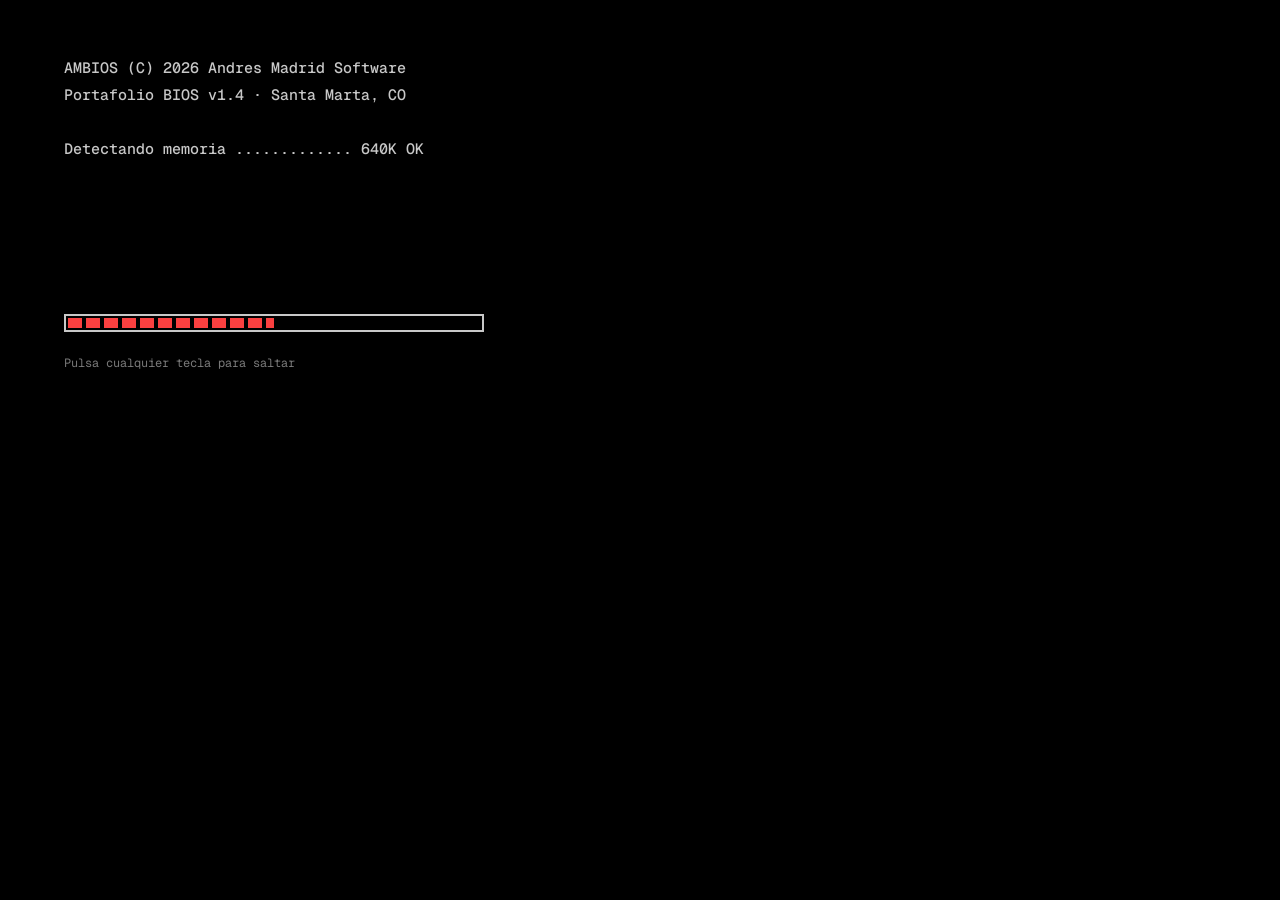
==== commit bc6475cb: "feat: iconos de 48x48 más detallados y admin único del portal - Los 19 iconos pasan de 32x32 a 48x48" ====
--- a/index.html
+++ b/index.html
@@ -73,8 +73,8 @@
 
   <!-- El ?v= evita que el navegador sirva la versión vieja en caché.
        Si tocas styles.css o script.js y no ves el cambio, sube el número. -->
-  <link rel="stylesheet" href="styles.css?v=17" />
-  <script src="script.js?v=17"></script>
+  <link rel="stylesheet" href="styles.css?v=19" />
+  <script src="script.js?v=19"></script>
 </head>
 
 <body>
--- a/styles.css
+++ b/styles.css
@@ -144,7 +144,7 @@
   color: #fff;
   text-shadow: none;
 }
-.d-icon-img { width: 40px; height: 40px; flex-shrink: 0; }
+.d-icon-img { width: 48px; height: 48px; flex-shrink: 0; }
 .d-icon-img svg {
   width: 100%;
   height: 100%;
@@ -447,7 +447,7 @@
    ========================================================= */
 .body-net { background: var(--face); box-shadow: none; padding: 4px; display: flex; }
 .body-net .explorer-pane { flex: 1; }
-.body-net .fi-ico { width: 40px; height: 40px; }
+.body-net .fi-ico { width: 48px; height: 48px; }
 
 /* =========================================================
    6) CUADRO DE DIÁLOGO  (Contacto)
@@ -532,6 +532,16 @@
   color: var(--ink-soft);
 }
 .dlg-foot .btn { flex-shrink: 0; }
+.note-link {
+  padding: 0;
+  background: none;
+  border: 0;
+  font: inherit;
+  color: #000080;
+  text-decoration: underline;
+  cursor: pointer;
+}
+.note-link:focus-visible { outline: 1px dotted var(--ink); }
 .body-dialog .dlg-actions { gap: 0.4rem; }
 
 /* Enviando: el sobre cruza de tu PC a mi buzón, como el diálogo
@@ -551,7 +561,7 @@
   font-size: 0.7rem;
   font-weight: 700;
 }
-.trip-ico { width: 40px; height: 40px; }
+.trip-ico { width: 48px; height: 48px; }
 .trip-ico svg,
 .trip-flyer svg,
 .done-ico svg { width: 100%; height: 100%; display: block; image-rendering: pixelated; }
@@ -1106,7 +1116,7 @@
    BIENVENIDA
    ========================================================= */
 .body-welcome .dlg-head { margin-bottom: 1.1rem; }
-.welcome-ico { width: 44px; height: 44px; }
+.welcome-ico { width: 48px; height: 48px; }
 .welcome-hi { font-size: 1rem !important; font-weight: 700; margin-bottom: 0.4rem !important; }
 .welcome-grid {
   display: grid;
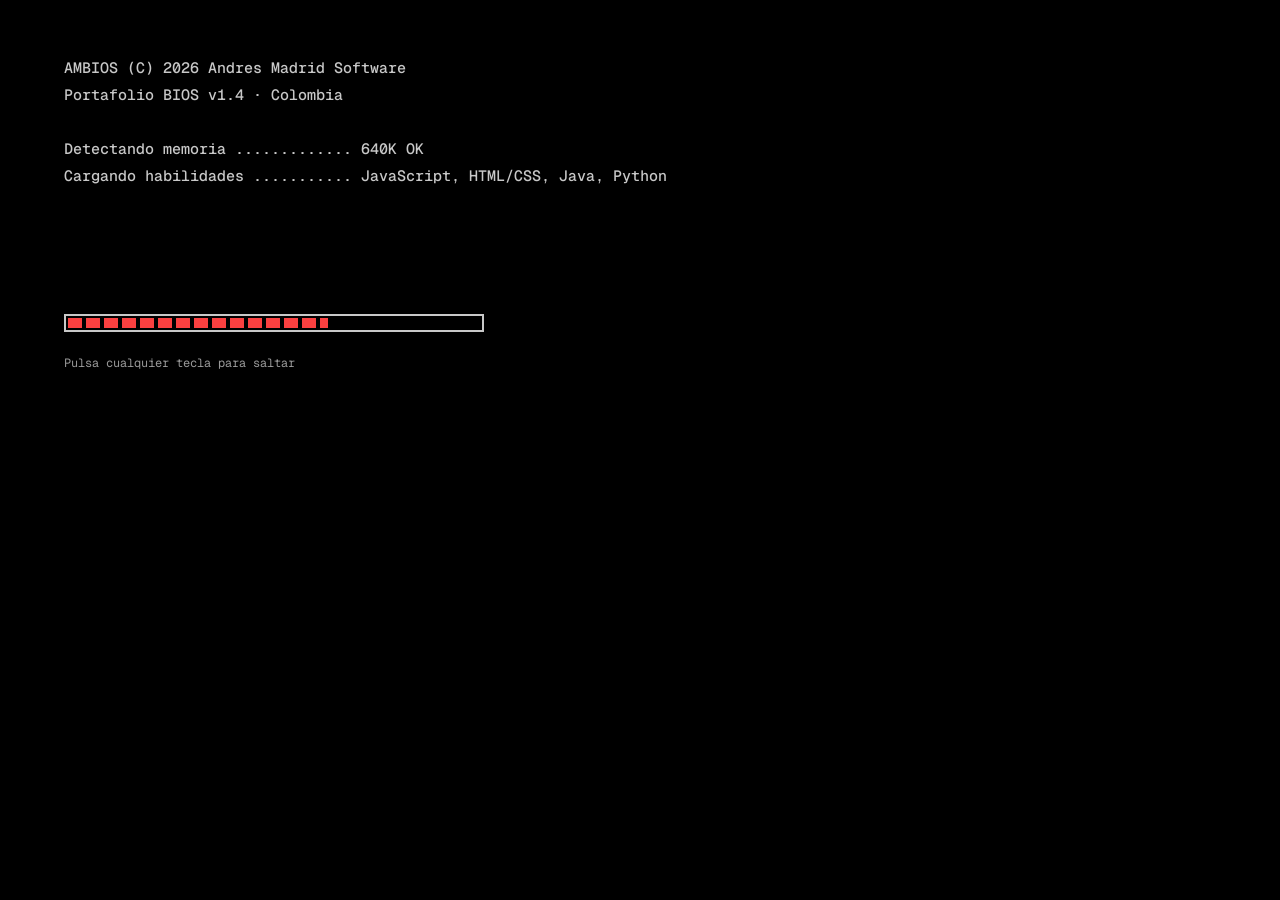
==== commit 59ed0de8: "feat: videos y casos de estudio en proyectos, contenido nuevo y diseño mejorado Proyectos: - Video p" ====
--- a/index.html
+++ b/index.html
@@ -3,7 +3,7 @@
 <head>
   <meta charset="UTF-8" />
   <meta name="viewport" content="width=device-width, initial-scale=1.0" />
-  <title>Andres Madrid | Desarrollador de Software</title>
+  <title>Andres Madrid | Desarrollador de Software Full-Stack</title>
   <meta
     name="description"
     content="Portafolio de Andres Madrid, desarrollador de software. Un escritorio donde cada icono abre una parte de mi perfil."
@@ -15,7 +15,7 @@
   <meta property="og:type" content="website" />
   <meta property="og:url" content="https://andresmadrid.vercel.app/" />
   <meta property="og:site_name" content="Andres Madrid" />
-  <meta property="og:title" content="Andres Madrid · Desarrollador de Software" />
+  <meta property="og:title" content="Andres Madrid · Desarrollador de Software Full-Stack" />
   <meta property="og:description" content="Portafolio con forma de escritorio: proyectos, habilidades y contacto." />
   <meta property="og:image" content="https://andresmadrid.vercel.app/og.png" />
   <meta property="og:image:width" content="1200" />
@@ -24,7 +24,7 @@
   <meta property="og:locale" content="es_CO" />
   <meta property="og:locale:alternate" content="en_US" />
   <meta name="twitter:card" content="summary_large_image" />
-  <meta name="twitter:title" content="Andres Madrid · Desarrollador de Software" />
+  <meta name="twitter:title" content="Andres Madrid · Desarrollador de Software Full-Stack" />
   <meta name="twitter:description" content="Portafolio con forma de escritorio: proyectos, habilidades y contacto." />
   <meta name="twitter:image" content="https://andresmadrid.vercel.app/og.png" />
 
@@ -34,10 +34,10 @@
       "@context": "https://schema.org",
       "@type": "Person",
       "name": "Andres Madrid",
-      "jobTitle": "Desarrollador de Software",
+      "jobTitle": "Desarrollador de Software Full-Stack",
       "url": "https://andresmadrid.vercel.app/",
       "email": "mailto:mvandres08@gmail.com",
-      "address": { "@type": "PostalAddress", "addressLocality": "Santa Marta", "addressCountry": "CO" },
+      "address": { "@type": "PostalAddress", "addressCountry": "CO" },
       "sameAs": [
         "https://github.com/afMadridv",
         "https://www.linkedin.com/in/andr%C3%A9s-felipe-madrid-villar-9987693a8/"
@@ -73,8 +73,8 @@
 
   <!-- El ?v= evita que el navegador sirva la versión vieja en caché.
        Si tocas styles.css o script.js y no ves el cambio, sube el número. -->
-  <link rel="stylesheet" href="styles.css?v=19" />
-  <script src="script.js?v=19"></script>
+  <link rel="stylesheet" href="styles.css?v=22" />
+  <script src="script.js?v=22"></script>
 </head>
 
 <body>
@@ -97,20 +97,25 @@
        La lista de proyectos la refresca script.js con GitHub.
        ========================================================= -->
   <article class="seo-profile" id="seo-profile" lang="es">
-    <h1>Andres Madrid — Desarrollador de Software</h1>
-    <p>Santa Marta, Colombia.</p>
+    <h1>Andres Madrid — Desarrollador de Software Full-Stack</h1>
+    <p>Colombia.</p>
     <p>
-      Diseño sistemas escalables, seguros y eficientes, con experiencia entregando
-      soluciones en entornos altamente regulados: construcción, mantenimiento eléctrico
-      e insolvencia y conciliación. Optimizo el rendimiento de los sistemas y acompaño a
-      los equipos para elevar su nivel técnico.
+      Desarrollador de Software enfocado en la arquitectura y construcción de sistemas
+      escalables, seguros y de alto rendimiento. Cuento con experiencia práctica entregando
+      soluciones a la medida para entornos operativos y normativos complejos, optimizando
+      procesos administrativos, legales y de gestión documental.
+    </p>
+    <p>
+      Combino ingeniería de software sólida, modelado avanzado de bases de datos y
+      desarrollo integral para transformar flujos de trabajo tradicionales en herramientas
+      digitales eficientes y seguras.
     </p>
     <h2>Habilidades</h2>
     <ul>
-      <li>Frontend: JavaScript, HTML/CSS</li>
-      <li>Backend: Java, Python</li>
-      <li>Bases de datos: MySQL, PostgreSQL</li>
-      <li>Herramientas: GitHub, Git, Figma, Claude, VS Code, Vercel</li>
+      <li>Frontend: JavaScript (interfaces dinámicas sin frameworks pesados), HTML/CSS (semántico y adaptable)</li>
+      <li>Backend: Java (aplicaciones de escritorio robustas), Python (automatización y datos)</li>
+      <li>Bases de datos: PostgreSQL (RPC, triggers, RLS), MySQL (optimización, respaldo y recuperación)</li>
+      <li>Herramientas: Git y GitHub, Claude, VS Code, Figma, Vercel</li>
     </ul>
     <h2>Educación</h2>
     <ul>
@@ -138,6 +143,19 @@
     <!-- Iconos del escritorio: los genera renderDesktop() -->
     <div class="icon-grid" id="icon-grid"></div>
 
+    <!-- Tarjeta de presentación: quién soy en los primeros segundos -->
+    <section class="hello" id="hello" aria-labelledby="hello-name">
+      <p class="hello-kicker" data-i18n="hello.kicker">C:\&gt; whoami</p>
+      <h1 class="hello-name" id="hello-name">Andres Madrid</h1>
+      <p class="hello-role" data-i18n="hello.role">Desarrollador de Software Full-Stack · Colombia</p>
+      <p class="hello-pitch" data-i18n="hello.pitch">Sistemas web y de escritorio seguros, con bases de datos bien modeladas y procesos automatizados.</p>
+      <div class="hello-actions">
+        <button type="button" class="btn btn-primary" id="hello-projects" data-i18n="hello.projects">Ver proyectos</button>
+        <button type="button" class="btn" id="hello-contact" data-i18n="hello.contact">Contactar</button>
+        <button type="button" class="btn" id="hello-cv" data-i18n="hello.cv">CV</button>
+      </div>
+    </section>
+
     <!-- Lanzador para el teléfono: los mismos elementos en lista.
          Solo se ve en pantallas estrechas (ver styles.css). -->
     <section class="launcher" id="launcher" aria-labelledby="launcher-title">
@@ -146,7 +164,7 @@
         <span class="win-title" id="launcher-title">Andres Madrid</span>
       </div>
       <div class="launcher-body">
-        <p class="launcher-role" data-i18n="launcher.role">Desarrollador de software · Santa Marta, Colombia</p>
+        <p class="launcher-role" data-i18n="launcher.role">Desarrollador de software Full-Stack · Colombia</p>
         <div class="send-list" id="launcher-list"></div>
       </div>
       <div class="win-status" data-i18n="launcher.hint">Toca un elemento para abrirlo</div>
@@ -225,6 +243,12 @@
       <svg viewBox="0 0 24 24" fill="currentColor" aria-hidden="true"><path d="M6.94 5a2 2 0 1 1-4-.002 2 2 0 0 1 4 .002zM7 8.48H3V21h4V8.48zm6.32 0H9.34V21h3.94v-6.57c0-3.66 4.77-4 4.77 0V21H22v-7.93c0-6.17-7.06-5.94-8.72-2.91l.04-1.68z"/></svg>
       <span>Andres Madrid</span>
     </a>
+
+    <!-- Contacto a un clic: abre la ventana del formulario -->
+    <button type="button" class="tb-btn contact-btn" id="contact-btn" data-i18n-title="ui.contact" title="Escríbeme">
+      <span class="contact-ico" id="contact-ico" aria-hidden="true"></span>
+      <span data-i18n="ui.contactBtn">Contacto</span>
+    </button>
 
     <!-- Un botón por ventana abierta -->
     <div class="task-buttons" id="task-buttons"></div>
@@ -393,8 +417,9 @@
           <!-- Qué repos se publican -->
           <section class="tab-panel" id="tab-repos" hidden>
             <p class="admin-hint" data-i18n="admin.repos.hint">
-              Marca los repos que quieres mostrar en la carpeta Proyectos. Sin nada
-              marcado, salen todos.
+              Marca los repos que quieres mostrar en Proyectos (sin nada marcado,
+              salen todos). Para anclar un video, pega su enlace de YouTube, Vimeo
+              o un .mp4 bajo el repo.
             </p>
             <div class="admin-list" id="admin-repos"></div>
           </section>
--- a/styles.css
+++ b/styles.css
@@ -90,6 +90,35 @@
   background-size: cover;
   background-position: center;
   overflow: hidden;
+}
+
+/* ----- Tarjeta de presentación (arriba a la derecha) -----
+   Encima de la rejilla de iconos (z 2, va después en el HTML) y
+   debajo de las ventanas (z 3). */
+.hello {
+  position: absolute;
+  top: 1.4rem;
+  right: 1.6rem;
+  z-index: 2;
+  width: min(360px, 42vw);
+  padding: 1rem 1.1rem 1.1rem;
+  color: #f2f2f2;
+  background: rgba(8, 8, 8, 0.86);
+  border: 2px solid #3a3a3a;
+  box-shadow: inset 0 0 0 1px #000, 0 0 0 1px #000, 6px 6px 0 rgba(0, 0, 0, 0.6);
+}
+.hello-kicker { margin: 0 0 0.5rem; font-size: 0.72rem; color: #6fdc6f; }
+.hello-name {
+  margin: 0;
+  font: 400 1.35rem/1.2 var(--font-display);
+  letter-spacing: 0.04em;
+  color: #ff5a5a;
+}
+.hello-role { margin: 0.35rem 0 0.6rem; font-size: 0.82rem; font-weight: 600; color: #ffffff; }
+.hello-pitch { margin: 0 0 0.9rem; font-size: 0.76rem; line-height: 1.55; color: #cfcfcf; }
+.hello-actions { display: flex; flex-wrap: wrap; gap: 0.4rem; }
+@media (max-width: 760px), (max-height: 520px) {
+  .hello { display: none; }
 }
 
 /* ----- Iconos ----- */
@@ -258,7 +287,7 @@
   margin-top: 3px;
   padding: 2px 8px;
   min-height: 20px;
-  font-size: 0.7rem;
+  font-size: 0.74rem;
   line-height: 16px;
   color: var(--ink);
   background: var(--face);
@@ -296,9 +325,39 @@
   margin: 1.2rem 0;
   font-size: 0.78rem;
 }
-.body-repo dt { color: #8a8a8a; }
+.body-repo dt { color: #b0b0b0; }
 .body-repo dd { margin: 0; }
 .body-repo .repo-links { display: flex; gap: 0.4rem; flex-wrap: wrap; }
+
+/* Ficha más legible: texto algo mayor y renglones no tan anchos */
+.body-repo .txt-body { max-width: 70ch; font-size: 0.86rem; line-height: 1.75; color: #ececec; }
+
+/* Caso de estudio en bloques: Mi rol, Problema, Solución, Resultado, Stack */
+.repo-case {
+  display: grid;
+  grid-template-columns: repeat(auto-fit, minmax(220px, 1fr));
+  gap: 0.7rem;
+  margin: 1.2rem 0 0.4rem;
+}
+.case-block {
+  padding: 0.7rem 0.85rem;
+  background: #141414;
+  border: 1px solid #2c2c2c;
+  border-left: 3px solid var(--accent);
+}
+.case-role { border-left-color: #6aa8e0; }
+.case-result { border-left-color: #5cc45c; }
+.case-stack { border-left-color: #e8b23c; }
+.case-title {
+  margin: 0 0 0.4rem;
+  font: 400 0.72rem var(--font-display);
+  letter-spacing: 0.06em;
+  color: #ff8a8a;
+}
+.case-text { margin: 0; max-width: 70ch; font-size: 0.82rem; line-height: 1.65; color: #e6e6e6; white-space: pre-wrap; }
+.case-chips { display: flex; flex-wrap: wrap; gap: 0.3rem; margin: 0; }
+.chip { padding: 0.12rem 0.45rem; font-size: 0.7rem; color: #ffe7a8; background: #1f1a0b; border: 1px solid #4a3d12; }
+.repo-badge.is-star { color: #ffe08a; border-color: #5a4a12; background: #1c170b; }
 
 /* =========================================================
    2) EXPLORADOR CON PESTAÑAS  (carpetas y Proyectos)
@@ -409,6 +468,12 @@
   font-size: 0.75rem;
 }
 .comp-row:hover { background: #000080; color: #fff; }
+/* Con descripción: nombre arriba y qué hago con ella debajo */
+.comp-row:has(.comp-note) { align-items: flex-start; padding: 5px 4px; }
+.comp-row:has(.comp-note) .comp-mark { margin-top: 2px; }
+.comp-text { display: flex; flex-direction: column; gap: 1px; }
+.comp-note { font-size: 0.7rem; line-height: 1.45; color: var(--ink-soft); }
+.comp-row:hover .comp-note { color: #dfe6ff; }
 .comp-mark { width: 14px; height: 14px; flex-shrink: 0; }
 .comp-mark svg { width: 100%; height: 100%; display: block; image-rendering: pixelated; }
 
@@ -770,6 +835,9 @@
 
 .linkedin-btn { flex-shrink: 0; }
 .linkedin-btn svg { width: 15px; height: 15px; color: #0a66c2; flex-shrink: 0; }
+.contact-btn { flex-shrink: 0; }
+.contact-ico { width: 18px; height: 18px; flex-shrink: 0; }
+.contact-ico svg { width: 100%; height: 100%; display: block; }
 
 .task-buttons {
   flex: 1;
@@ -1096,7 +1164,7 @@
   background: repeating-linear-gradient(90deg, var(--accent) 0 14px, transparent 14px 18px);
   transition: width 0.2s steps(4);
 }
-.boot-skip { margin: 1.4rem 0 0; font: 12px var(--font-mono); color: #7a7a7a; }
+.boot-skip { margin: 1.4rem 0 0; font: 12px var(--font-mono); color: #9a9a9a; }
 
 /* =========================================================
    PERFIL EN TEXTO: oculto a la vista, no a los buscadores
@@ -1178,6 +1246,8 @@
 .cv-sec p { margin: 0 0 0.45rem !important; }
 .cv-skills { margin: 0; padding-left: 1rem; }
 .cv-skills li { margin-bottom: 0.15rem; }
+.cv-skill-list { margin: 0.15rem 0 0.35rem; padding-left: 1rem; list-style: square; }
+.cv-skill-list li { margin-bottom: 0.1rem; font-size: 0.92em; }
 .cv-row { display: flex; justify-content: space-between; gap: 1rem; margin-bottom: 0.45rem; }
 .cv-row > div { display: flex; flex-direction: column; }
 .cv-row span { color: #555; }
@@ -1232,6 +1302,78 @@
   background: #1a1a1a;
   aspect-ratio: 2 / 1;
 }
+
+/* Video anclado: 16:9 con marco hundido; antes de pulsar ▶ se ve
+   la imagen del repo oscurecida (no se carga nada de YouTube) */
+.video-box {
+  position: relative;
+  margin: 0 0 1.1rem;
+  aspect-ratio: 16 / 9;
+  background: #000;
+  border: 2px solid #333;
+  box-shadow: inset 1px 1px 0 #000, 0 0 0 1px #555;
+}
+.video-start {
+  position: absolute;
+  inset: 0;
+  display: flex;
+  flex-direction: column;
+  align-items: center;
+  justify-content: center;
+  gap: 0.6rem;
+  width: 100%;
+  border: 0;
+  background: #111 center / cover no-repeat;
+  color: #fff;
+}
+.video-start::before {
+  content: "";
+  position: absolute;
+  inset: 0;
+  background: linear-gradient(180deg, rgba(0, 0, 0, 0.25), rgba(0, 0, 0, 0.7));
+}
+.video-play {
+  position: relative;
+  display: grid;
+  place-items: center;
+  width: 64px;
+  height: 64px;
+  padding-left: 6px;
+  font-size: 1.6rem;
+  background: var(--accent);
+  box-shadow:
+    inset 2px 2px 0 0 #ff9a9a,
+    inset -2px -2px 0 0 #7a0f0f,
+    0 0 0 2px #000;
+  transition: transform 0.12s steps(2);
+}
+.video-hint {
+  position: relative;
+  font: 400 0.8rem var(--font-display);
+  letter-spacing: 0.05em;
+  text-shadow: 1px 1px 0 #000;
+}
+.video-start:hover .video-play,
+.video-start:focus-visible .video-play { transform: scale(1.08); }
+.video-start:focus-visible { outline: 2px dotted #fff; outline-offset: -6px; }
+.video-media { display: block; width: 100%; height: 100%; border: 0; background: #000; }
+
+.repo-head { display: flex; align-items: center; flex-wrap: wrap; gap: 0.4rem 0.6rem; margin-bottom: 0.6rem; }
+.repo-head .txt-head { margin: 0; flex: 1 1 auto; }
+.repo-badge {
+  padding: 0.15rem 0.45rem;
+  font-size: 0.66rem;
+  color: #ffb3b3;
+  border: 1px solid #5a1a1a;
+  background: #1c0b0b;
+}
+.repo-badge.is-live { color: #9be89b; border-color: #1f4a1f; background: #0b1c0b; }
+
+/* Portal: campo de video bajo cada repo */
+.repo-card { padding: 0.2rem 0 0.55rem; border-bottom: 1px dotted var(--face-dark); }
+.repo-video { margin: 0.1rem 0 0 1.6rem; width: calc(100% - 1.6rem); font-size: 0.72rem; }
+.repo-video-note { display: block; margin: 0.15rem 0 0 1.6rem; font-size: 0.68rem; color: #1d6b1d; }
+.repo-video-note.is-bad { color: #a01414; font-weight: 700; }
 
 /* =========================================================
    BANDEJA: altavoz
@@ -1328,7 +1470,8 @@
   .welcome-grid { grid-template-columns: 1fr; }
   .doc-paper { padding: 18px 16px; }
 
-  .linkedin-btn span { display: none; }
+  .linkedin-btn span,
+  .contact-btn span:last-child { display: none; }
   .task-buttons .tb-btn { flex: 1 1 40px; }
   .clock-date { display: none; }
   .start-btn span:not(.start-logo) { display: none; }
@@ -1344,3 +1487,14 @@
     transition-duration: 0.001ms !important;
   }
 }
+
+/* Portal: destacado y caso de estudio de cada repo */
+.repo-star { display: flex; align-items: center; gap: 0.4rem; margin: 0.35rem 0 0 1.6rem; font-size: 0.72rem; cursor: pointer; }
+.repo-case-edit { margin: 0.35rem 0 0 1.6rem; font-size: 0.72rem; }
+.repo-case-edit summary { cursor: pointer; font-weight: 700; padding: 0.2rem 0; }
+.repo-case-edit .field { display: flex; flex-direction: column; gap: 0.15rem; margin: 0.35rem 0; }
+.repo-case-edit textarea { font-size: 0.72rem; resize: vertical; }
+.repo-upload { display: flex; align-items: center; flex-wrap: wrap; gap: 0.5rem; margin: 0.35rem 0 0 1.6rem; }
+.repo-upload .btn { font-size: 0.72rem; padding: 0.25rem 0.6rem; }
+.repo-upload .btn:disabled { opacity: 0.6; cursor: wait; }
+.repo-upload .repo-video-note { margin: 0; }
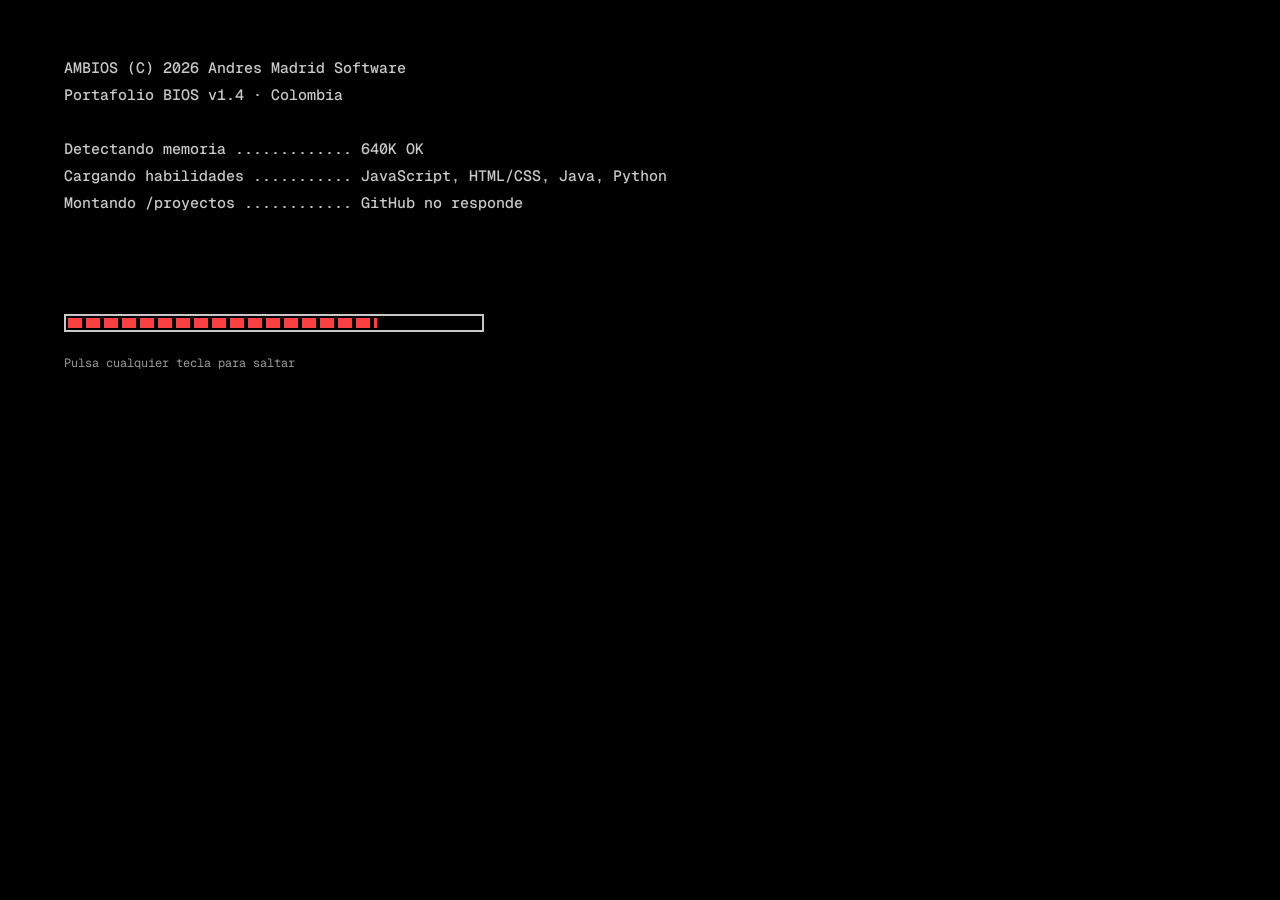
==== commit 5800e812: "feat: panel AM Developer con gestor freelance, bandeja y monitor de webs Panel (admin.html, en otra " ====
--- a/index.html
+++ b/index.html
@@ -73,8 +73,8 @@
 
   <!-- El ?v= evita que el navegador sirva la versión vieja en caché.
        Si tocas styles.css o script.js y no ves el cambio, sube el número. -->
-  <link rel="stylesheet" href="styles.css?v=22" />
-  <script src="script.js?v=22"></script>
+  <link rel="stylesheet" href="styles.css?v=25" />
+  <script src="script.js?v=25"></script>
 </head>
 
 <body>
@@ -145,7 +145,7 @@
 
     <!-- Tarjeta de presentación: quién soy en los primeros segundos -->
     <section class="hello" id="hello" aria-labelledby="hello-name">
-      <p class="hello-kicker" data-i18n="hello.kicker">C:\&gt; whoami</p>
+      <p class="hello-kicker" data-i18n="hello.kicker">AM Developer</p>
       <h1 class="hello-name" id="hello-name">Andres Madrid</h1>
       <p class="hello-role" data-i18n="hello.role">Desarrollador de Software Full-Stack · Colombia</p>
       <p class="hello-pitch" data-i18n="hello.pitch">Sistemas web y de escritorio seguros, con bases de datos bien modeladas y procesos automatizados.</p>
@@ -269,192 +269,6 @@
     </div>
   </footer>
 
-  <!-- =========================================================
-       PORTAL DE ADMINISTRACIÓN
-       ========================================================= -->
-  <div class="admin-overlay" id="admin-overlay" hidden role="dialog" aria-modal="true" aria-labelledby="admin-title">
-    <div class="win admin-panel">
-      <div class="win-bar">
-        <span class="win-title" id="admin-title" data-i18n="admin.title">Panel de administración</span>
-        <span class="win-controls">
-          <button type="button" class="win-btn" id="admin-close" data-i18n-aria="aria.close" aria-label="Cerrar">✕</button>
-        </span>
-      </div>
-
-      <div class="win-body">
-        <!-- Paso 1: cuenta de Supabase -->
-        <div id="admin-gate">
-          <p class="admin-hint" data-i18n="admin.gate">Entra con tu cuenta de Supabase. Lo que publiques lo ven todos al instante.</p>
-          <div class="field">
-            <label for="admin-email" data-i18n="admin.email">Correo</label>
-            <input class="input" id="admin-email" type="email" autocomplete="username" />
-          </div>
-          <div class="field">
-            <label for="admin-pass" data-i18n="admin.pass">Contraseña</label>
-            <input class="input" id="admin-pass" type="password" autocomplete="current-password" />
-          </div>
-          <p class="admin-error" id="admin-error"></p>
-          <button type="button" class="btn" id="admin-submit" data-i18n="admin.enter">Entrar</button>
-        </div>
-
-        <!-- Paso 2: administración -->
-        <div id="admin-panel-body" hidden>
-          <div class="admin-legacy" id="admin-legacy" hidden>
-            <p data-i18n="admin.legacy">Este navegador tiene un escritorio guardado de antes, que solo veías tú.</p>
-            <button type="button" class="btn" id="legacy-load" data-i18n="admin.legacy.load">Cargarlo</button>
-            <button type="button" class="btn" id="legacy-drop" data-i18n="admin.legacy.drop">Descartar</button>
-          </div>
-          <div class="tabs" id="admin-tabs">
-            <button type="button" class="tab is-active" data-tab="items" data-i18n="admin.tab.items">Iconos</button>
-            <button type="button" class="tab" data-tab="look" data-i18n="admin.tab.look">Fondo</button>
-            <button type="button" class="tab" data-tab="repos" data-i18n="admin.tab.repos">Proyectos</button>
-            <button type="button" class="tab" data-tab="skills" data-i18n="admin.tab.skills">Habilidades</button>
-            <button type="button" class="tab" data-tab="edu" data-i18n="admin.tab.edu">Educación</button>
-          </div>
-
-          <!-- Iconos, carpetas y archivos -->
-          <section class="tab-panel" id="tab-items">
-            <p class="admin-hint" data-i18n="admin.items.hint">
-              Ordena con ▲ y ▼. Los elementos con carpeta padre salen dentro de esa
-              carpeta, no en el escritorio.
-            </p>
-            <div class="admin-list" id="admin-items"></div>
-            <button type="button" class="btn" id="item-add" data-i18n="admin.items.add">+ Nuevo elemento</button>
-
-            <form class="item-form" id="item-form" hidden>
-              <div class="form-grid">
-                <div class="field">
-                  <label for="f-name-es" data-i18n="admin.f.name.es">Nombre (español)</label>
-                  <input class="input" id="f-name-es" required />
-                </div>
-                <div class="field">
-                  <label for="f-name-en" data-i18n="admin.f.name.en">Nombre (inglés)</label>
-                  <input class="input" id="f-name-en" />
-                </div>
-                <div class="field">
-                  <label for="f-type" data-i18n="admin.f.type">Tipo</label>
-                  <select class="input" id="f-type">
-                    <option value="txt">Archivo de texto (.txt)</option>
-                    <option value="folder">Carpeta</option>
-                    <option value="link">Enlace externo</option>
-                    <option value="app">Ventana especial</option>
-                  </select>
-                </div>
-                <div class="field">
-                  <label for="f-icon" data-i18n="admin.f.icon">Icono</label>
-                  <select class="input" id="f-icon"></select>
-                </div>
-                <div class="field">
-                  <label for="f-parent" data-i18n="admin.f.parent">Dentro de</label>
-                  <select class="input" id="f-parent"></select>
-                </div>
-                <div class="field" id="field-app">
-                  <label for="f-app" data-i18n="admin.f.app">Contenido especial</label>
-                  <select class="input" id="f-app">
-                    <option value="projects">Proyectos de GitHub</option>
-                    <option value="skills">Habilidades</option>
-                    <option value="education">Educación</option>
-                    <option value="contact">Contacto</option>
-                    <option value="social">Redes</option>
-                    <option value="cv">Currículum</option>
-                    <option value="mypc">Mi PC</option>
-                    <option value="trash">Papelera</option>
-                  </select>
-                </div>
-                <div class="field" id="field-url">
-                  <label for="f-url" data-i18n="admin.f.url">Dirección (URL)</label>
-                  <input class="input" id="f-url" type="url" placeholder="https://…" />
-                </div>
-              </div>
-
-              <div class="field" id="field-text-es">
-                <label for="f-text-es" data-i18n="admin.f.text.es">Texto (español)</label>
-                <textarea class="input" id="f-text-es" rows="5"></textarea>
-              </div>
-              <div class="field" id="field-text-en">
-                <label for="f-text-en" data-i18n="admin.f.text.en">Texto (inglés)</label>
-                <textarea class="input" id="f-text-en" rows="5"></textarea>
-              </div>
-
-              <div class="form-actions">
-                <button type="submit" class="btn btn-primary" data-i18n="admin.f.save">Guardar elemento</button>
-                <button type="button" class="btn" id="item-cancel" data-i18n="admin.f.cancel">Cancelar</button>
-              </div>
-            </form>
-          </section>
-
-          <!-- Fondo del escritorio -->
-          <section class="tab-panel" id="tab-look" hidden>
-            <div class="field">
-              <label for="wp-type" data-i18n="admin.wp.type">Tipo de fondo</label>
-              <select class="input" id="wp-type">
-                <option value="color">Color liso</option>
-                <option value="gradient">Degradado</option>
-                <option value="image">Imagen (URL)</option>
-              </select>
-            </div>
-            <div class="field" id="wp-field-color">
-              <label for="wp-color" data-i18n="admin.wp.color">Color</label>
-              <input class="input color" id="wp-color" type="color" value="#000000" />
-            </div>
-            <div class="field" id="wp-field-color2" hidden>
-              <label for="wp-color2" data-i18n="admin.wp.color2">Segundo color</label>
-              <input class="input color" id="wp-color2" type="color" value="#2a0d0d" />
-            </div>
-            <div class="field" id="wp-field-url" hidden>
-              <label for="wp-url" data-i18n="admin.wp.url">Dirección de la imagen</label>
-              <input class="input" id="wp-url" type="url" placeholder="https://…" />
-            </div>
-            <label class="check">
-              <input type="checkbox" id="wp-fx" />
-              <span data-i18n="admin.wp.fx">Mostrar el caza TIE y la Estrella de la Muerte</span>
-            </label>
-            <p class="admin-hint" data-i18n="admin.wp.hint">
-              El fondo cambia al instante aquí. Pulsa Publicar abajo para que lo vean todos.
-            </p>
-          </section>
-
-          <!-- Qué repos se publican -->
-          <section class="tab-panel" id="tab-repos" hidden>
-            <p class="admin-hint" data-i18n="admin.repos.hint">
-              Marca los repos que quieres mostrar en Proyectos (sin nada marcado,
-              salen todos). Para anclar un video, pega su enlace de YouTube, Vimeo
-              o un .mp4 bajo el repo.
-            </p>
-            <div class="admin-list" id="admin-repos"></div>
-          </section>
-
-          <!-- Habilidades: grupos con sus tecnologías -->
-          <section class="tab-panel" id="tab-skills" hidden>
-            <p class="admin-hint" data-i18n="admin.sk.hint">
-              Cada grupo sale como un bloque en la ventana Habilidades, en el CV y en el
-              arranque. Las tecnologías van separadas por coma.
-            </p>
-            <div id="admin-skills"></div>
-            <button type="button" class="btn" id="skill-add" data-i18n="admin.sk.add">+ Grupo</button>
-          </section>
-
-          <!-- Educación: un bloque por estudio -->
-          <section class="tab-panel" id="tab-edu" hidden>
-            <p class="admin-hint" data-i18n="admin.ed.hint">
-              Cada estudio sale como una fila en la ventana Educación y en el CV.
-            </p>
-            <div id="admin-edu"></div>
-            <button type="button" class="btn" id="edu-add" data-i18n="admin.ed.add">+ Estudio</button>
-          </section>
-
-          <div class="admin-foot">
-            <span class="admin-count" id="admin-count"></span>
-            <button type="button" class="btn" id="admin-logout" data-i18n="admin.logout">Cerrar sesión</button>
-            <button type="button" class="btn" id="admin-reset" data-i18n="admin.reset">Restablecer</button>
-            <button type="button" class="btn" id="admin-export" data-i18n="admin.export">Copia (desktop.json)</button>
-            <button type="button" class="btn btn-primary" id="admin-save" data-i18n="admin.save">Publicar</button>
-          </div>
-        </div>
-      </div>
-    </div>
-  </div>
-
   <!-- Copia del CV para "Guardar como PDF": solo se imprime esto -->
   <div class="print-root" id="print-root" aria-hidden="true"></div>
 </body>
--- a/styles.css
+++ b/styles.css
@@ -107,7 +107,7 @@
   border: 2px solid #3a3a3a;
   box-shadow: inset 0 0 0 1px #000, 0 0 0 1px #000, 6px 6px 0 rgba(0, 0, 0, 0.6);
 }
-.hello-kicker { margin: 0 0 0.5rem; font-size: 0.72rem; color: #6fdc6f; }
+.hello-kicker { margin: 0 0 0.5rem; font-size: 0.72rem; font-weight: 700; letter-spacing: 0.08em; text-transform: uppercase; color: #6fdc6f; }
 .hello-name {
   margin: 0;
   font: 400 1.35rem/1.2 var(--font-display);
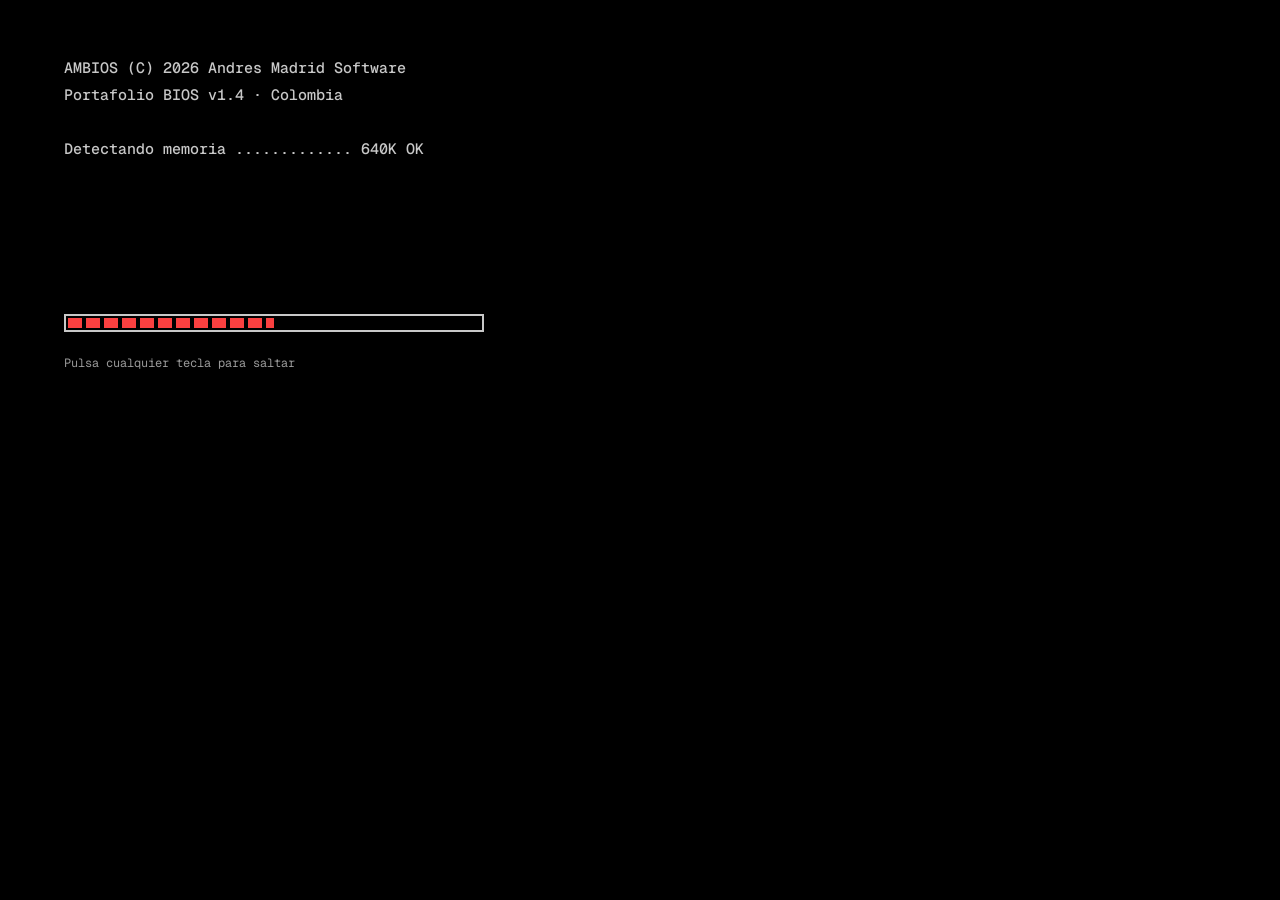
==== commit 58c59763: "feat: seguimiento de contactos en Bandeja y diagnóstico del correo - Bandeja: estado, fecha para vol" ====
--- a/index.html
+++ b/index.html
@@ -74,7 +74,7 @@
   <!-- El ?v= evita que el navegador sirva la versión vieja en caché.
        Si tocas styles.css o script.js y no ves el cambio, sube el número. -->
   <link rel="stylesheet" href="styles.css?v=25" />
-  <script src="script.js?v=25"></script>
+  <script src="script.js?v=26"></script>
 </head>
 
 <body>
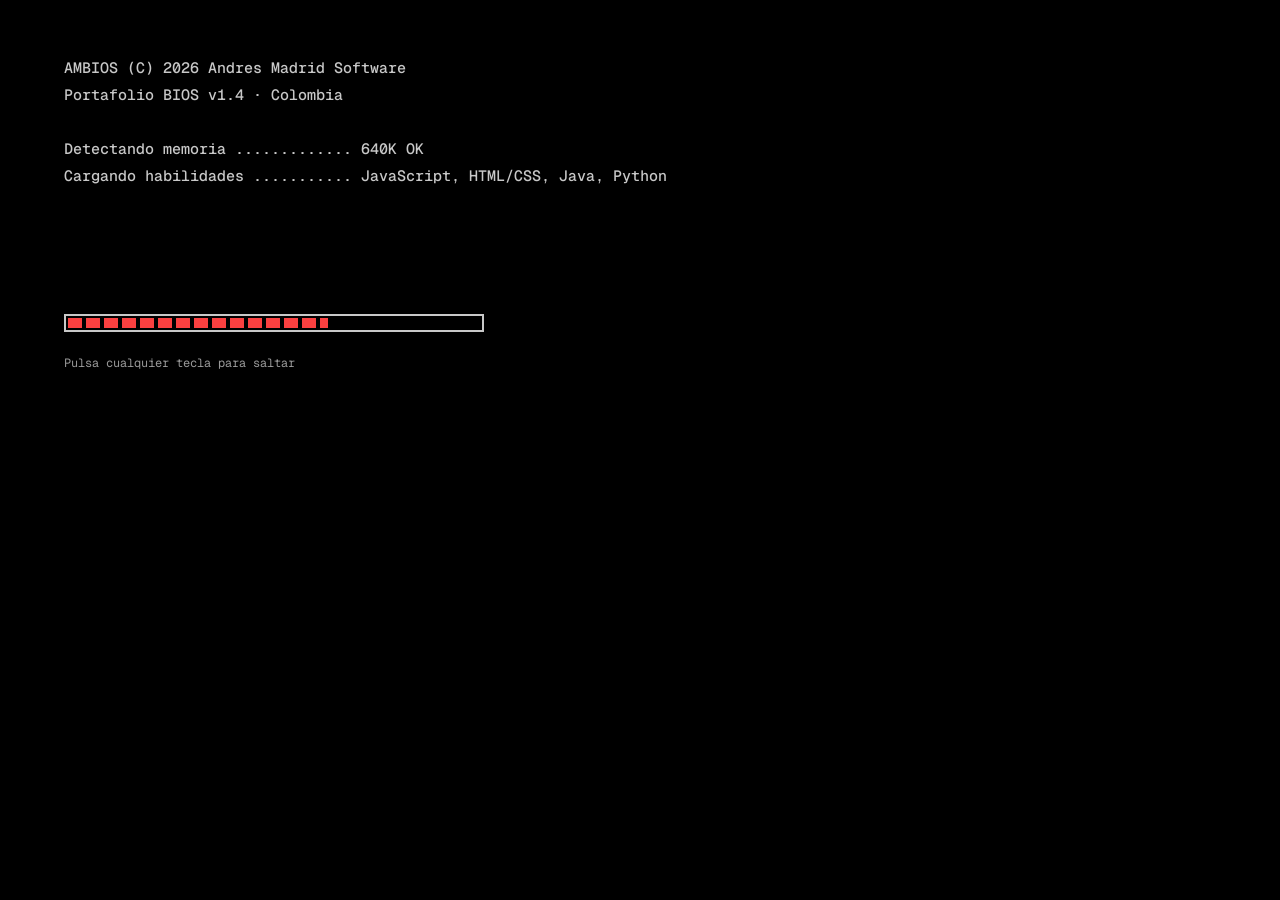
==== commit 6c5a4850: "feat: marca Madrixdev y logo MDX en pixeles (archivos que faltaban) - Nombre de marca Madrixdev en p" ====
--- a/index.html
+++ b/index.html
@@ -61,8 +61,9 @@
     </style>
   </noscript>
 
-  <!-- ====== Icono de la pestaña (favicon, integrado, no necesita archivo) ====== -->
-  <link rel="icon" href="data:image/svg+xml,<svg xmlns='http://www.w3.org/2000/svg' viewBox='0 0 100 100'><rect width='100' height='100' rx='22' fill='%23FA4040'/><text x='50' y='71' font-size='62' font-weight='bold' text-anchor='middle' fill='white' font-family='monospace'>A</text></svg>" />
+  <!-- ====== Icono de la pestaña: MDX en píxeles ====== -->
+  <link rel="icon" type="image/svg+xml" href="mdx.svg" />
+  <link rel="apple-touch-icon" href="mdx-180.png" />
 
   <link rel="preconnect" href="https://fonts.googleapis.com" />
   <link rel="preconnect" href="https://fonts.gstatic.com" crossorigin />
@@ -74,7 +75,7 @@
   <!-- El ?v= evita que el navegador sirva la versión vieja en caché.
        Si tocas styles.css o script.js y no ves el cambio, sube el número. -->
   <link rel="stylesheet" href="styles.css?v=25" />
-  <script src="script.js?v=26"></script>
+  <script src="script.js?v=27"></script>
 </head>
 
 <body>
@@ -145,7 +146,7 @@
 
     <!-- Tarjeta de presentación: quién soy en los primeros segundos -->
     <section class="hello" id="hello" aria-labelledby="hello-name">
-      <p class="hello-kicker" data-i18n="hello.kicker">AM Developer</p>
+      <p class="hello-kicker" data-i18n="hello.kicker">Madrixdev</p>
       <h1 class="hello-name" id="hello-name">Andres Madrid</h1>
       <p class="hello-role" data-i18n="hello.role">Desarrollador de Software Full-Stack · Colombia</p>
       <p class="hello-pitch" data-i18n="hello.pitch">Sistemas web y de escritorio seguros, con bases de datos bien modeladas y procesos automatizados.</p>
